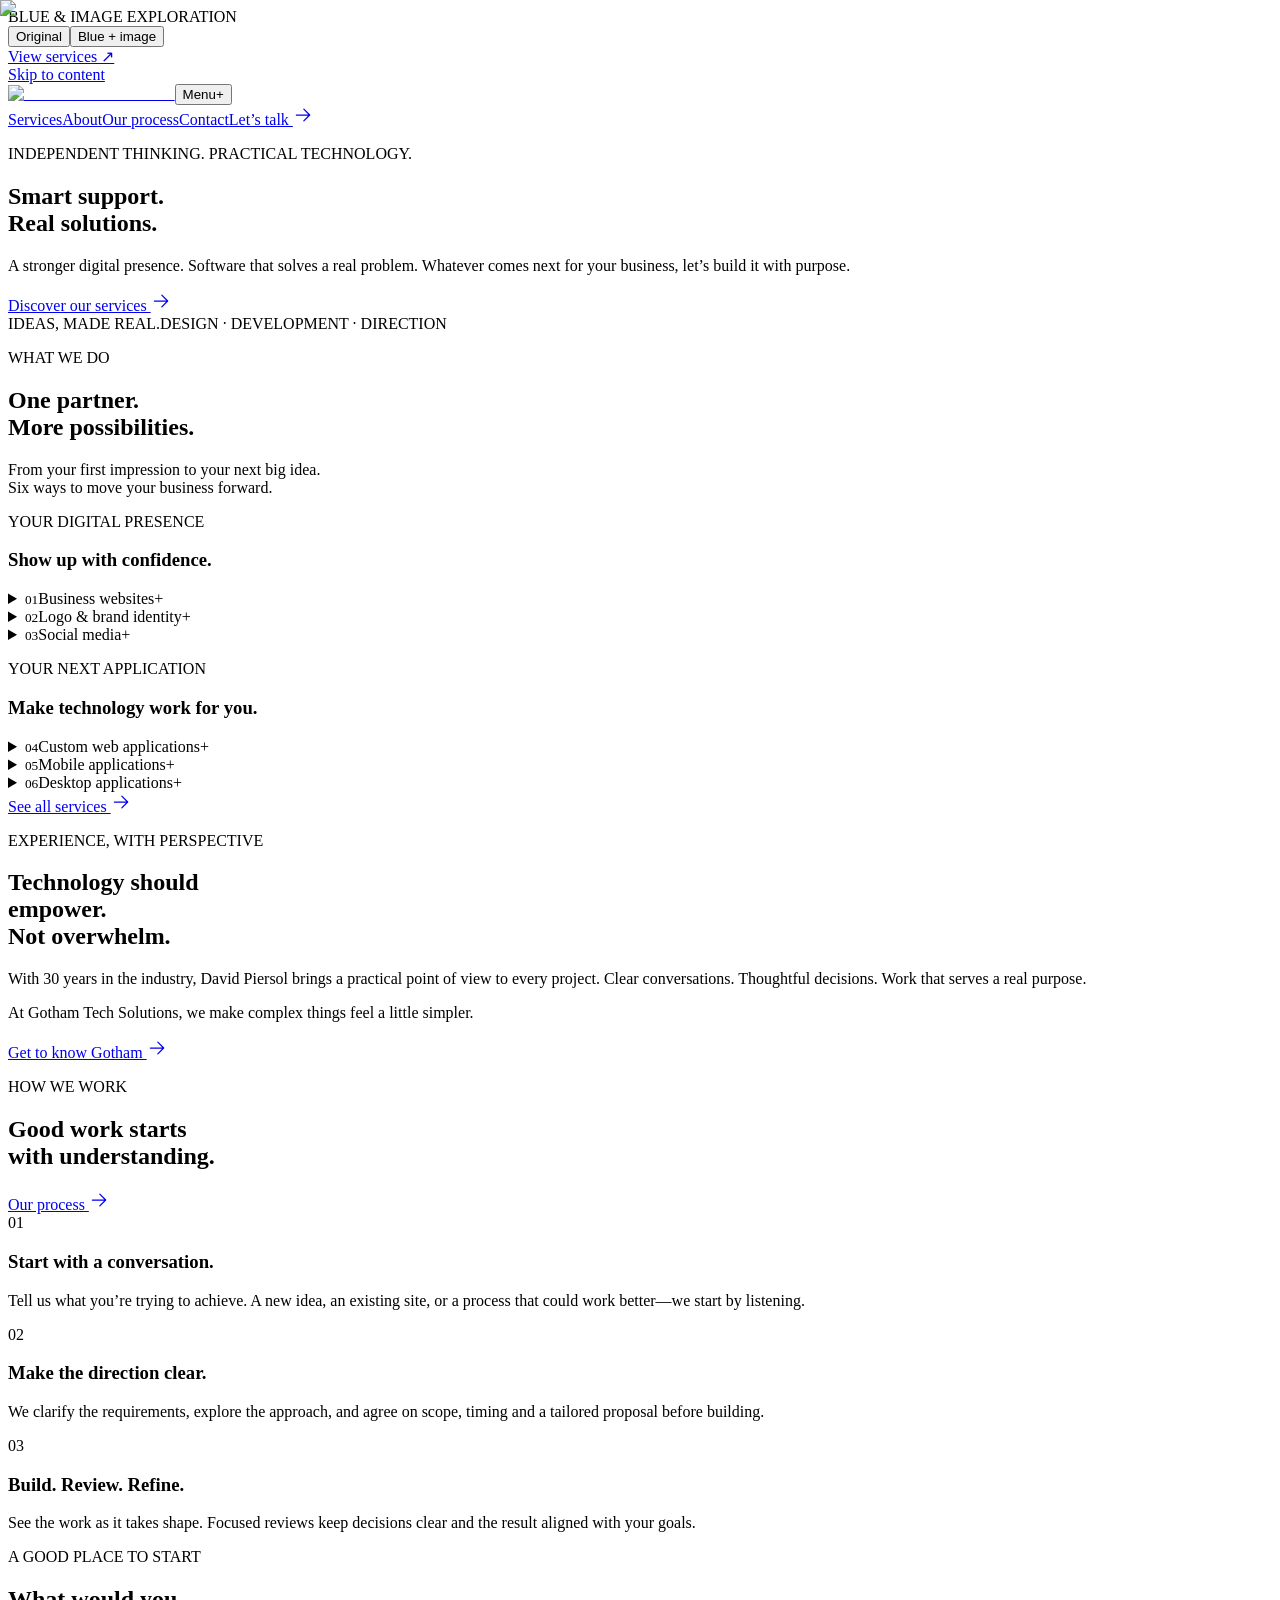
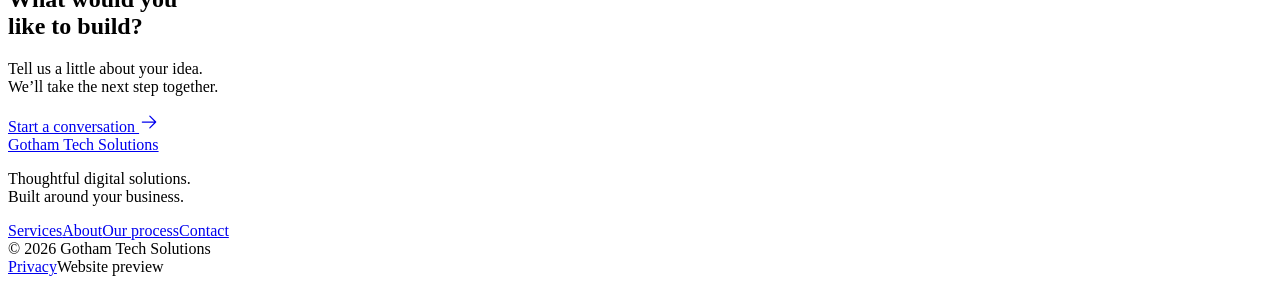
==== preview/index.html @ 1ee0e053 "feat: add brighter blue accents and Services hero image" ====
<!DOCTYPE html><html lang="en"><head><meta charSet="utf-8"/><meta name="viewport" content="width=device-width, initial-scale=1"/><title>Gotham Tech Solutions</title><meta name="description" content="Websites, brand identity, social media and custom web, mobile and desktop applications. Thoughtful digital solutions, built around your business."/><meta name="robots" content="noindex, nofollow"/><meta name="next-size-adjust" content=""/><link rel="stylesheet" href="/assets/original.css"><link rel="stylesheet" href="/assets/proposal.css" id="proposal-styles"><link rel="stylesheet" href="/assets/review.css?v=blue-image"><link rel="stylesheet" href="/assets/blue-image.css" id="blue-image-styles"><script src="/assets/preview.js" defer></script></head><body data-page="home" style="--background:#ededf0;--ink:#17191b;--accent:#155d87;--muted:#595d63"><aside class="review-bar" aria-label="Design comparison"><span>BLUE & IMAGE EXPLORATION</span><div><button type="button" data-mode="before" aria-pressed="false">Original</button><button type="button" data-mode="after" aria-pressed="true">Blue + image</button></div><a href="/services/">View services ↗</a></aside><div hidden=""></div><a class="skip-link" href="#main">Skip to content</a><header class="site-header"><div class="header-inner"><a class="brand" aria-label="Gotham Tech Solutions home" href="/"><img alt="Gotham Tech Solutions" width="500" height="500" decoding="async" style="color:transparent" src="/assets/gotham-logo.png"/></a><button class="menu-toggle" aria-expanded="false" aria-controls="primary-navigation">Menu<span aria-hidden="true">+</span></button><nav id="primary-navigation" aria-label="Main navigation" class="main-nav"><a href="/services/">Services</a><a href="https://thegotechs.com/about">About</a><a href="https://thegotechs.com/process">Our process</a><a href="https://thegotechs.com/contact">Contact</a><a class="button button-small" href="https://thegotechs.com/contact">Let’s talk <svg aria-hidden="true" width="20" height="20" viewBox="0 0 24 24" fill="none" class="arrow"><path d="M4 12h15M13 5l7 7-7 7" stroke="currentColor" stroke-width="1.5" stroke-linecap="round" stroke-linejoin="round"></path></svg></a></nav></div></header><main id="main" tabindex="-1"><section class="hero wrap"><p class="eyebrow">INDEPENDENT THINKING. PRACTICAL TECHNOLOGY.</p><div class="hero-heading"><h1>Smart support.<br/>Real solutions.</h1><div class="hero-copy"><p>A stronger digital presence. Software that solves a real problem. Whatever comes next for your business, let’s build it with purpose.</p><a class="text-link" href="/services/">Discover our services <svg aria-hidden="true" width="20" height="20" viewBox="0 0 24 24" fill="none" class="arrow"><path d="M4 12h15M13 5l7 7-7 7" stroke="currentColor" stroke-width="1.5" stroke-linecap="round" stroke-linejoin="round"></path></svg></a></div></div><div class="hero-image"><img alt="Abstract silver form from the original Gotham website" decoding="async" style="position:absolute;height:100%;width:100%;left:0;top:0;right:0;bottom:0;color:transparent" src="/assets/abstract-silver.png"/><div class="hero-caption"><span>IDEAS, MADE REAL.</span><span>DESIGN · DEVELOPMENT · DIRECTION</span></div></div></section><section class="services-section wrap" aria-labelledby="services-title"><div class="section-heading"><div><p class="eyebrow">WHAT WE DO</p><h2 id="services-title">One partner.<br/>More possibilities.</h2></div><p>From your first impression to your next big idea.<br class="desktop-break"/> Six ways to move your business forward.</p></div><div class="service-groups"><div><p class="group-label">YOUR DIGITAL PRESENCE</p><h3>Show up with confidence.</h3><div class="service-list"><details name="presence" class="service-disclosure"><summary><span><small>01</small>Business websites</span><span class="plus" aria-hidden="true">+</span></summary><div class="service-disclosure-body"><p>Thoughtful websites that explain what you do, work beautifully on any screen, and make the next step easy.</p><a class="text-link" href="https://thegotechs.com/contact?service=websites">Explore your project <svg aria-hidden="true" width="20" height="20" viewBox="0 0 24 24" fill="none" class="arrow"><path d="M4 12h15M13 5l7 7-7 7" stroke="currentColor" stroke-width="1.5" stroke-linecap="round" stroke-linejoin="round"></path></svg></a></div></details><details name="presence" class="service-disclosure"><summary><span><small>02</small>Logo &amp; brand identity</span><span class="plus" aria-hidden="true">+</span></summary><div class="service-disclosure-body"><p>From a focused logo to a complete brand board, build a visual identity that feels like your business and stays consistent.</p><a class="text-link" href="https://thegotechs.com/contact?service=branding">Explore your project <svg aria-hidden="true" width="20" height="20" viewBox="0 0 24 24" fill="none" class="arrow"><path d="M4 12h15M13 5l7 7-7 7" stroke="currentColor" stroke-width="1.5" stroke-linecap="round" stroke-linejoin="round"></path></svg></a></div></details><details name="presence" class="service-disclosure"><summary><span><small>03</small>Social media</span><span class="plus" aria-hidden="true">+</span></summary><div class="service-disclosure-body"><p>A coordinated social presence that supports your website, communicates your value, and gives your audience a reason to engage.</p><a class="text-link" href="https://thegotechs.com/contact?service=social">Explore your project <svg aria-hidden="true" width="20" height="20" viewBox="0 0 24 24" fill="none" class="arrow"><path d="M4 12h15M13 5l7 7-7 7" stroke="currentColor" stroke-width="1.5" stroke-linecap="round" stroke-linejoin="round"></path></svg></a></div></details></div></div><div><p class="group-label">YOUR NEXT APPLICATION</p><h3>Make technology work for you.</h3><div class="service-list"><details name="applications" class="service-disclosure"><summary><span><small>04</small>Custom web applications</span><span class="plus" aria-hidden="true">+</span></summary><div class="service-disclosure-body"><p>Booking tools, dashboards, business workflows or a more ambitious platform. Start with the problem, then shape the right application.</p><a class="text-link" href="https://thegotechs.com/contact?service=web-apps">Explore your project <svg aria-hidden="true" width="20" height="20" viewBox="0 0 24 24" fill="none" class="arrow"><path d="M4 12h15M13 5l7 7-7 7" stroke="currentColor" stroke-width="1.5" stroke-linecap="round" stroke-linejoin="round"></path></svg></a></div></details><details name="applications" class="service-disclosure"><summary><span><small>05</small>Mobile applications</span><span class="plus" aria-hidden="true">+</span></summary><div class="service-disclosure-body"><p>Mobile experiences for customers and teams, shaped around the people using them and the work they need to do.</p><a class="text-link" href="https://thegotechs.com/contact?service=mobile">Explore your project <svg aria-hidden="true" width="20" height="20" viewBox="0 0 24 24" fill="none" class="arrow"><path d="M4 12h15M13 5l7 7-7 7" stroke="currentColor" stroke-width="1.5" stroke-linecap="round" stroke-linejoin="round"></path></svg></a></div></details><details name="applications" class="service-disclosure"><summary><span><small>06</small>Desktop applications</span><span class="plus" aria-hidden="true">+</span></summary><div class="service-disclosure-body"><p>Purpose-built desktop software for internal operations, specialized tasks and workflows that need capabilities beyond a browser.</p><a class="text-link" href="https://thegotechs.com/contact?service=desktop">Explore your project <svg aria-hidden="true" width="20" height="20" viewBox="0 0 24 24" fill="none" class="arrow"><path d="M4 12h15M13 5l7 7-7 7" stroke="currentColor" stroke-width="1.5" stroke-linecap="round" stroke-linejoin="round"></path></svg></a></div></details></div></div></div><a class="text-link section-link" href="/services/">See all services <svg aria-hidden="true" width="20" height="20" viewBox="0 0 24 24" fill="none" class="arrow"><path d="M4 12h15M13 5l7 7-7 7" stroke="currentColor" stroke-width="1.5" stroke-linecap="round" stroke-linejoin="round"></path></svg></a></section><section class="vision-section"><div class="wrap vision-grid"><div class="vision-art"><img alt="Minimal silver device on a geometric platform" loading="lazy" decoding="async" style="position:absolute;height:100%;width:100%;left:0;top:0;right:0;bottom:0;color:transparent" src="/assets/abstract-device.png"/></div><div class="vision-copy"><p class="eyebrow">EXPERIENCE, WITH PERSPECTIVE</p><h2>Technology should<br/>empower.<br/><span>Not overwhelm.</span></h2><p>With 30 years in the industry, David Piersol brings a practical point of view to every project. Clear conversations. Thoughtful decisions. Work that serves a real purpose.</p><p>At Gotham Tech Solutions, we make complex things feel a little simpler.</p><a class="text-link" href="https://thegotechs.com/about">Get to know Gotham <svg aria-hidden="true" width="20" height="20" viewBox="0 0 24 24" fill="none" class="arrow"><path d="M4 12h15M13 5l7 7-7 7" stroke="currentColor" stroke-width="1.5" stroke-linecap="round" stroke-linejoin="round"></path></svg></a></div></div></section><section class="process-section wrap"><div class="section-heading"><div><p class="eyebrow">HOW WE WORK</p><h2>Good work starts<br/>with understanding.</h2></div><a class="text-link" href="https://thegotechs.com/process">Our process <svg aria-hidden="true" width="20" height="20" viewBox="0 0 24 24" fill="none" class="arrow"><path d="M4 12h15M13 5l7 7-7 7" stroke="currentColor" stroke-width="1.5" stroke-linecap="round" stroke-linejoin="round"></path></svg></a></div><div class="steps-strip"><article><span class="step-number">01</span><h3>Start with a conversation.</h3><p>Tell us what you’re trying to achieve. A new idea, an existing site, or a process that could work better—we start by listening.</p></article><article><span class="step-number">02</span><h3>Make the direction clear.</h3><p>We clarify the requirements, explore the approach, and agree on scope, timing and a tailored proposal before building.</p></article><article><span class="step-number">03</span><h3>Build. Review. Refine.</h3><p>See the work as it takes shape. Focused reviews keep decisions clear and the result aligned with your goals.</p></article></div></section><section class="contact-callout wrap"><p class="eyebrow">A GOOD PLACE TO START</p><div class="callout-row"><h2>What would you<br/>like to build?</h2><div><p>Tell us a little about your idea.<br/>We’ll take the next step together.</p><a class="button" href="https://thegotechs.com/contact">Start a conversation <svg aria-hidden="true" width="20" height="20" viewBox="0 0 24 24" fill="none" class="arrow"><path d="M4 12h15M13 5l7 7-7 7" stroke="currentColor" stroke-width="1.5" stroke-linecap="round" stroke-linejoin="round"></path></svg></a></div></div></section></main><footer class="site-footer"><div class="footer-top"><div><a class="footer-brand" href="/">Gotham Tech Solutions</a><p>Thoughtful digital solutions.<br/>Built around your business.</p></div><nav aria-label="Footer navigation"><a href="/services/">Services</a><a href="https://thegotechs.com/about">About</a><a href="https://thegotechs.com/process">Our process</a><a href="https://thegotechs.com/contact">Contact</a></nav></div><div class="footer-bottom"><span>© 2026 Gotham Tech Solutions</span><div><a href="https://thegotechs.com/privacy">Privacy</a><span class="preview-label">Website preview</span></div></div></footer></body></html>
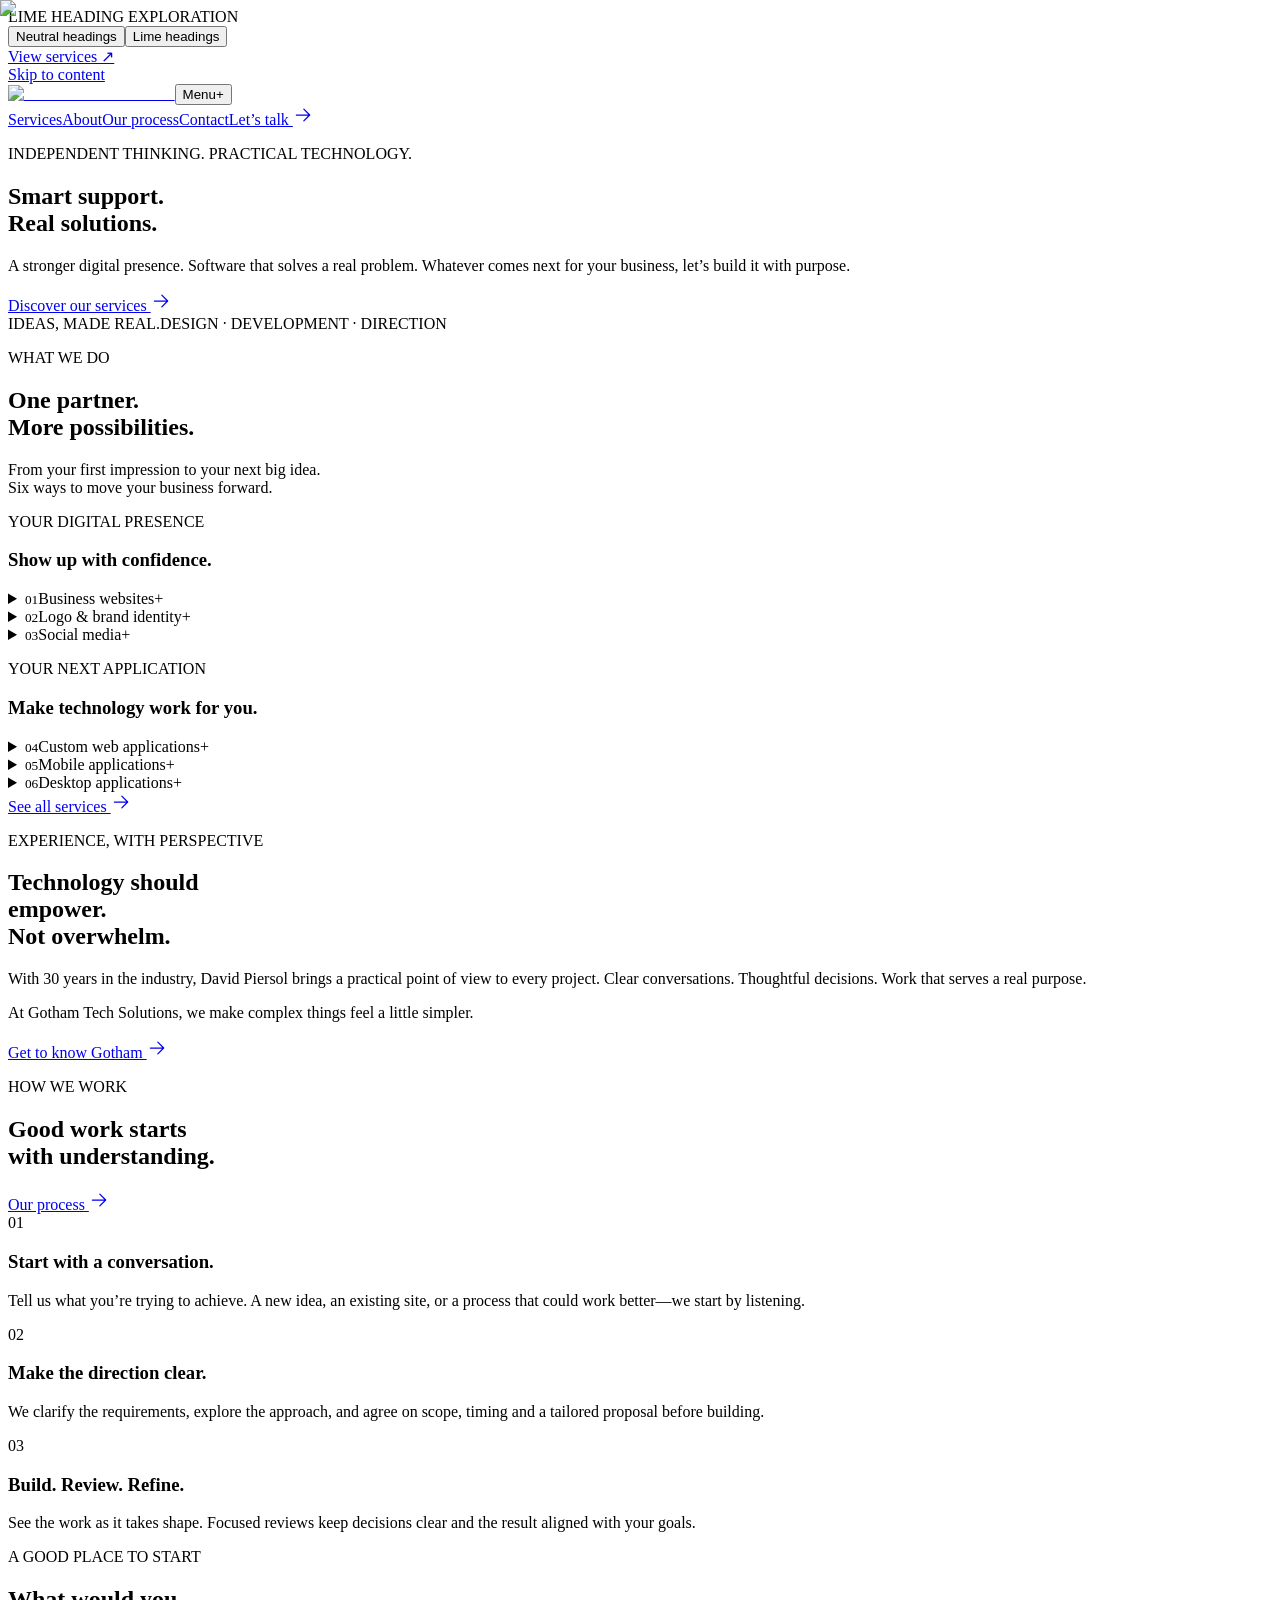
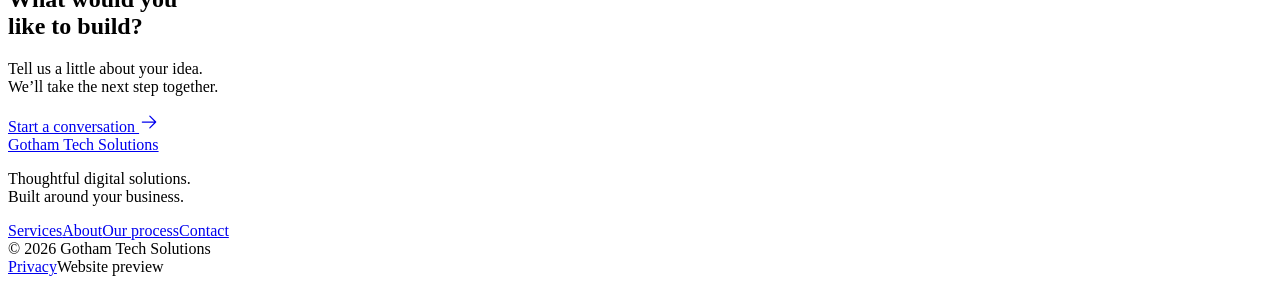
==== commit ea8fa950: "feat: explore lime headings while preserving hero image" ====
--- a/preview/index.html
+++ b/preview/index.html
@@ -1 +1 @@
-<!DOCTYPE html><html lang="en"><head><meta charSet="utf-8"/><meta name="viewport" content="width=device-width, initial-scale=1"/><title>Gotham Tech Solutions</title><meta name="description" content="Websites, brand identity, social media and custom web, mobile and desktop applications. Thoughtful digital solutions, built around your business."/><meta name="robots" content="noindex, nofollow"/><meta name="next-size-adjust" content=""/><link rel="stylesheet" href="/assets/original.css"><link rel="stylesheet" href="/assets/proposal.css" id="proposal-styles"><link rel="stylesheet" href="/assets/review.css?v=blue-image"><link rel="stylesheet" href="/assets/blue-image.css" id="blue-image-styles"><script src="/assets/preview.js" defer></script></head><body data-page="home" style="--background:#ededf0;--ink:#17191b;--accent:#155d87;--muted:#595d63"><aside class="review-bar" aria-label="Design comparison"><span>BLUE & IMAGE EXPLORATION</span><div><button type="button" data-mode="before" aria-pressed="false">Original</button><button type="button" data-mode="after" aria-pressed="true">Blue + image</button></div><a href="/services/">View services ↗</a></aside><div hidden=""></div><a class="skip-link" href="#main">Skip to content</a><header class="site-header"><div class="header-inner"><a class="brand" aria-label="Gotham Tech Solutions home" href="/"><img alt="Gotham Tech Solutions" width="500" height="500" decoding="async" style="color:transparent" src="/assets/gotham-logo.png"/></a><button class="menu-toggle" aria-expanded="false" aria-controls="primary-navigation">Menu<span aria-hidden="true">+</span></button><nav id="primary-navigation" aria-label="Main navigation" class="main-nav"><a href="/services/">Services</a><a href="https://thegotechs.com/about">About</a><a href="https://thegotechs.com/process">Our process</a><a href="https://thegotechs.com/contact">Contact</a><a class="button button-small" href="https://thegotechs.com/contact">Let’s talk <svg aria-hidden="true" width="20" height="20" viewBox="0 0 24 24" fill="none" class="arrow"><path d="M4 12h15M13 5l7 7-7 7" stroke="currentColor" stroke-width="1.5" stroke-linecap="round" stroke-linejoin="round"></path></svg></a></nav></div></header><main id="main" tabindex="-1"><section class="hero wrap"><p class="eyebrow">INDEPENDENT THINKING. PRACTICAL TECHNOLOGY.</p><div class="hero-heading"><h1>Smart support.<br/>Real solutions.</h1><div class="hero-copy"><p>A stronger digital presence. Software that solves a real problem. Whatever comes next for your business, let’s build it with purpose.</p><a class="text-link" href="/services/">Discover our services <svg aria-hidden="true" width="20" height="20" viewBox="0 0 24 24" fill="none" class="arrow"><path d="M4 12h15M13 5l7 7-7 7" stroke="currentColor" stroke-width="1.5" stroke-linecap="round" stroke-linejoin="round"></path></svg></a></div></div><div class="hero-image"><img alt="Abstract silver form from the original Gotham website" decoding="async" style="position:absolute;height:100%;width:100%;left:0;top:0;right:0;bottom:0;color:transparent" src="/assets/abstract-silver.png"/><div class="hero-caption"><span>IDEAS, MADE REAL.</span><span>DESIGN · DEVELOPMENT · DIRECTION</span></div></div></section><section class="services-section wrap" aria-labelledby="services-title"><div class="section-heading"><div><p class="eyebrow">WHAT WE DO</p><h2 id="services-title">One partner.<br/>More possibilities.</h2></div><p>From your first impression to your next big idea.<br class="desktop-break"/> Six ways to move your business forward.</p></div><div class="service-groups"><div><p class="group-label">YOUR DIGITAL PRESENCE</p><h3>Show up with confidence.</h3><div class="service-list"><details name="presence" class="service-disclosure"><summary><span><small>01</small>Business websites</span><span class="plus" aria-hidden="true">+</span></summary><div class="service-disclosure-body"><p>Thoughtful websites that explain what you do, work beautifully on any screen, and make the next step easy.</p><a class="text-link" href="https://thegotechs.com/contact?service=websites">Explore your project <svg aria-hidden="true" width="20" height="20" viewBox="0 0 24 24" fill="none" class="arrow"><path d="M4 12h15M13 5l7 7-7 7" stroke="currentColor" stroke-width="1.5" stroke-linecap="round" stroke-linejoin="round"></path></svg></a></div></details><details name="presence" class="service-disclosure"><summary><span><small>02</small>Logo &amp; brand identity</span><span class="plus" aria-hidden="true">+</span></summary><div class="service-disclosure-body"><p>From a focused logo to a complete brand board, build a visual identity that feels like your business and stays consistent.</p><a class="text-link" href="https://thegotechs.com/contact?service=branding">Explore your project <svg aria-hidden="true" width="20" height="20" viewBox="0 0 24 24" fill="none" class="arrow"><path d="M4 12h15M13 5l7 7-7 7" stroke="currentColor" stroke-width="1.5" stroke-linecap="round" stroke-linejoin="round"></path></svg></a></div></details><details name="presence" class="service-disclosure"><summary><span><small>03</small>Social media</span><span class="plus" aria-hidden="true">+</span></summary><div class="service-disclosure-body"><p>A coordinated social presence that supports your website, communicates your value, and gives your audience a reason to engage.</p><a class="text-link" href="https://thegotechs.com/contact?service=social">Explore your project <svg aria-hidden="true" width="20" height="20" viewBox="0 0 24 24" fill="none" class="arrow"><path d="M4 12h15M13 5l7 7-7 7" stroke="currentColor" stroke-width="1.5" stroke-linecap="round" stroke-linejoin="round"></path></svg></a></div></details></div></div><div><p class="group-label">YOUR NEXT APPLICATION</p><h3>Make technology work for you.</h3><div class="service-list"><details name="applications" class="service-disclosure"><summary><span><small>04</small>Custom web applications</span><span class="plus" aria-hidden="true">+</span></summary><div class="service-disclosure-body"><p>Booking tools, dashboards, business workflows or a more ambitious platform. Start with the problem, then shape the right application.</p><a class="text-link" href="https://thegotechs.com/contact?service=web-apps">Explore your project <svg aria-hidden="true" width="20" height="20" viewBox="0 0 24 24" fill="none" class="arrow"><path d="M4 12h15M13 5l7 7-7 7" stroke="currentColor" stroke-width="1.5" stroke-linecap="round" stroke-linejoin="round"></path></svg></a></div></details><details name="applications" class="service-disclosure"><summary><span><small>05</small>Mobile applications</span><span class="plus" aria-hidden="true">+</span></summary><div class="service-disclosure-body"><p>Mobile experiences for customers and teams, shaped around the people using them and the work they need to do.</p><a class="text-link" href="https://thegotechs.com/contact?service=mobile">Explore your project <svg aria-hidden="true" width="20" height="20" viewBox="0 0 24 24" fill="none" class="arrow"><path d="M4 12h15M13 5l7 7-7 7" stroke="currentColor" stroke-width="1.5" stroke-linecap="round" stroke-linejoin="round"></path></svg></a></div></details><details name="applications" class="service-disclosure"><summary><span><small>06</small>Desktop applications</span><span class="plus" aria-hidden="true">+</span></summary><div class="service-disclosure-body"><p>Purpose-built desktop software for internal operations, specialized tasks and workflows that need capabilities beyond a browser.</p><a class="text-link" href="https://thegotechs.com/contact?service=desktop">Explore your project <svg aria-hidden="true" width="20" height="20" viewBox="0 0 24 24" fill="none" class="arrow"><path d="M4 12h15M13 5l7 7-7 7" stroke="currentColor" stroke-width="1.5" stroke-linecap="round" stroke-linejoin="round"></path></svg></a></div></details></div></div></div><a class="text-link section-link" href="/services/">See all services <svg aria-hidden="true" width="20" height="20" viewBox="0 0 24 24" fill="none" class="arrow"><path d="M4 12h15M13 5l7 7-7 7" stroke="currentColor" stroke-width="1.5" stroke-linecap="round" stroke-linejoin="round"></path></svg></a></section><section class="vision-section"><div class="wrap vision-grid"><div class="vision-art"><img alt="Minimal silver device on a geometric platform" loading="lazy" decoding="async" style="position:absolute;height:100%;width:100%;left:0;top:0;right:0;bottom:0;color:transparent" src="/assets/abstract-device.png"/></div><div class="vision-copy"><p class="eyebrow">EXPERIENCE, WITH PERSPECTIVE</p><h2>Technology should<br/>empower.<br/><span>Not overwhelm.</span></h2><p>With 30 years in the industry, David Piersol brings a practical point of view to every project. Clear conversations. Thoughtful decisions. Work that serves a real purpose.</p><p>At Gotham Tech Solutions, we make complex things feel a little simpler.</p><a class="text-link" href="https://thegotechs.com/about">Get to know Gotham <svg aria-hidden="true" width="20" height="20" viewBox="0 0 24 24" fill="none" class="arrow"><path d="M4 12h15M13 5l7 7-7 7" stroke="currentColor" stroke-width="1.5" stroke-linecap="round" stroke-linejoin="round"></path></svg></a></div></div></section><section class="process-section wrap"><div class="section-heading"><div><p class="eyebrow">HOW WE WORK</p><h2>Good work starts<br/>with understanding.</h2></div><a class="text-link" href="https://thegotechs.com/process">Our process <svg aria-hidden="true" width="20" height="20" viewBox="0 0 24 24" fill="none" class="arrow"><path d="M4 12h15M13 5l7 7-7 7" stroke="currentColor" stroke-width="1.5" stroke-linecap="round" stroke-linejoin="round"></path></svg></a></div><div class="steps-strip"><article><span class="step-number">01</span><h3>Start with a conversation.</h3><p>Tell us what you’re trying to achieve. A new idea, an existing site, or a process that could work better—we start by listening.</p></article><article><span class="step-number">02</span><h3>Make the direction clear.</h3><p>We clarify the requirements, explore the approach, and agree on scope, timing and a tailored proposal before building.</p></article><article><span class="step-number">03</span><h3>Build. Review. Refine.</h3><p>See the work as it takes shape. Focused reviews keep decisions clear and the result aligned with your goals.</p></article></div></section><section class="contact-callout wrap"><p class="eyebrow">A GOOD PLACE TO START</p><div class="callout-row"><h2>What would you<br/>like to build?</h2><div><p>Tell us a little about your idea.<br/>We’ll take the next step together.</p><a class="button" href="https://thegotechs.com/contact">Start a conversation <svg aria-hidden="true" width="20" height="20" viewBox="0 0 24 24" fill="none" class="arrow"><path d="M4 12h15M13 5l7 7-7 7" stroke="currentColor" stroke-width="1.5" stroke-linecap="round" stroke-linejoin="round"></path></svg></a></div></div></section></main><footer class="site-footer"><div class="footer-top"><div><a class="footer-brand" href="/">Gotham Tech Solutions</a><p>Thoughtful digital solutions.<br/>Built around your business.</p></div><nav aria-label="Footer navigation"><a href="/services/">Services</a><a href="https://thegotechs.com/about">About</a><a href="https://thegotechs.com/process">Our process</a><a href="https://thegotechs.com/contact">Contact</a></nav></div><div class="footer-bottom"><span>© 2026 Gotham Tech Solutions</span><div><a href="https://thegotechs.com/privacy">Privacy</a><span class="preview-label">Website preview</span></div></div></footer></body></html>
+<!DOCTYPE html><html lang="en"><head><meta charSet="utf-8"/><meta name="viewport" content="width=device-width, initial-scale=1"/><title>Gotham Tech Solutions</title><meta name="description" content="Websites, brand identity, social media and custom web, mobile and desktop applications. Thoughtful digital solutions, built around your business."/><meta name="robots" content="noindex, nofollow"/><meta name="next-size-adjust" content=""/><link rel="stylesheet" href="/assets/original.css"><link rel="stylesheet" href="/assets/proposal.css" id="proposal-styles"><link rel="stylesheet" href="/assets/review.css?v=blue-image"><link rel="stylesheet" href="/assets/blue-image.css" id="blue-image-styles"><link rel="stylesheet" href="/assets/lime-headings.css" id="lime-heading-styles"><script src="/assets/preview.js?v=lime-headings" defer></script></head><body data-page="home" style="--background:#ededf0;--ink:#17191b;--accent:#155d87;--muted:#595d63"><aside class="review-bar" aria-label="Design comparison"><span>LIME HEADING EXPLORATION</span><div><button type="button" data-mode="before" aria-pressed="false">Neutral headings</button><button type="button" data-mode="after" aria-pressed="true">Lime headings</button></div><a href="/services/">View services ↗</a></aside><div hidden=""></div><a class="skip-link" href="#main">Skip to content</a><header class="site-header"><div class="header-inner"><a class="brand" aria-label="Gotham Tech Solutions home" href="/"><img alt="Gotham Tech Solutions" width="500" height="500" decoding="async" style="color:transparent" src="/assets/gotham-logo.png"/></a><button class="menu-toggle" aria-expanded="false" aria-controls="primary-navigation">Menu<span aria-hidden="true">+</span></button><nav id="primary-navigation" aria-label="Main navigation" class="main-nav"><a href="/services/">Services</a><a href="https://thegotechs.com/about">About</a><a href="https://thegotechs.com/process">Our process</a><a href="https://thegotechs.com/contact">Contact</a><a class="button button-small" href="https://thegotechs.com/contact">Let’s talk <svg aria-hidden="true" width="20" height="20" viewBox="0 0 24 24" fill="none" class="arrow"><path d="M4 12h15M13 5l7 7-7 7" stroke="currentColor" stroke-width="1.5" stroke-linecap="round" stroke-linejoin="round"></path></svg></a></nav></div></header><main id="main" tabindex="-1"><section class="hero wrap"><p class="eyebrow">INDEPENDENT THINKING. PRACTICAL TECHNOLOGY.</p><div class="hero-heading"><h1>Smart support.<br/>Real solutions.</h1><div class="hero-copy"><p>A stronger digital presence. Software that solves a real problem. Whatever comes next for your business, let’s build it with purpose.</p><a class="text-link" href="/services/">Discover our services <svg aria-hidden="true" width="20" height="20" viewBox="0 0 24 24" fill="none" class="arrow"><path d="M4 12h15M13 5l7 7-7 7" stroke="currentColor" stroke-width="1.5" stroke-linecap="round" stroke-linejoin="round"></path></svg></a></div></div><div class="hero-image"><img alt="Abstract silver form from the original Gotham website" decoding="async" style="position:absolute;height:100%;width:100%;left:0;top:0;right:0;bottom:0;color:transparent" src="/assets/abstract-silver.png"/><div class="hero-caption"><span>IDEAS, MADE REAL.</span><span>DESIGN · DEVELOPMENT · DIRECTION</span></div></div></section><section class="services-section wrap" aria-labelledby="services-title"><div class="section-heading"><div><p class="eyebrow">WHAT WE DO</p><h2 id="services-title">One partner.<br/>More possibilities.</h2></div><p>From your first impression to your next big idea.<br class="desktop-break"/> Six ways to move your business forward.</p></div><div class="service-groups"><div><p class="group-label">YOUR DIGITAL PRESENCE</p><h3>Show up with confidence.</h3><div class="service-list"><details name="presence" class="service-disclosure"><summary><span><small>01</small>Business websites</span><span class="plus" aria-hidden="true">+</span></summary><div class="service-disclosure-body"><p>Thoughtful websites that explain what you do, work beautifully on any screen, and make the next step easy.</p><a class="text-link" href="https://thegotechs.com/contact?service=websites">Explore your project <svg aria-hidden="true" width="20" height="20" viewBox="0 0 24 24" fill="none" class="arrow"><path d="M4 12h15M13 5l7 7-7 7" stroke="currentColor" stroke-width="1.5" stroke-linecap="round" stroke-linejoin="round"></path></svg></a></div></details><details name="presence" class="service-disclosure"><summary><span><small>02</small>Logo &amp; brand identity</span><span class="plus" aria-hidden="true">+</span></summary><div class="service-disclosure-body"><p>From a focused logo to a complete brand board, build a visual identity that feels like your business and stays consistent.</p><a class="text-link" href="https://thegotechs.com/contact?service=branding">Explore your project <svg aria-hidden="true" width="20" height="20" viewBox="0 0 24 24" fill="none" class="arrow"><path d="M4 12h15M13 5l7 7-7 7" stroke="currentColor" stroke-width="1.5" stroke-linecap="round" stroke-linejoin="round"></path></svg></a></div></details><details name="presence" class="service-disclosure"><summary><span><small>03</small>Social media</span><span class="plus" aria-hidden="true">+</span></summary><div class="service-disclosure-body"><p>A coordinated social presence that supports your website, communicates your value, and gives your audience a reason to engage.</p><a class="text-link" href="https://thegotechs.com/contact?service=social">Explore your project <svg aria-hidden="true" width="20" height="20" viewBox="0 0 24 24" fill="none" class="arrow"><path d="M4 12h15M13 5l7 7-7 7" stroke="currentColor" stroke-width="1.5" stroke-linecap="round" stroke-linejoin="round"></path></svg></a></div></details></div></div><div><p class="group-label">YOUR NEXT APPLICATION</p><h3>Make technology work for you.</h3><div class="service-list"><details name="applications" class="service-disclosure"><summary><span><small>04</small>Custom web applications</span><span class="plus" aria-hidden="true">+</span></summary><div class="service-disclosure-body"><p>Booking tools, dashboards, business workflows or a more ambitious platform. Start with the problem, then shape the right application.</p><a class="text-link" href="https://thegotechs.com/contact?service=web-apps">Explore your project <svg aria-hidden="true" width="20" height="20" viewBox="0 0 24 24" fill="none" class="arrow"><path d="M4 12h15M13 5l7 7-7 7" stroke="currentColor" stroke-width="1.5" stroke-linecap="round" stroke-linejoin="round"></path></svg></a></div></details><details name="applications" class="service-disclosure"><summary><span><small>05</small>Mobile applications</span><span class="plus" aria-hidden="true">+</span></summary><div class="service-disclosure-body"><p>Mobile experiences for customers and teams, shaped around the people using them and the work they need to do.</p><a class="text-link" href="https://thegotechs.com/contact?service=mobile">Explore your project <svg aria-hidden="true" width="20" height="20" viewBox="0 0 24 24" fill="none" class="arrow"><path d="M4 12h15M13 5l7 7-7 7" stroke="currentColor" stroke-width="1.5" stroke-linecap="round" stroke-linejoin="round"></path></svg></a></div></details><details name="applications" class="service-disclosure"><summary><span><small>06</small>Desktop applications</span><span class="plus" aria-hidden="true">+</span></summary><div class="service-disclosure-body"><p>Purpose-built desktop software for internal operations, specialized tasks and workflows that need capabilities beyond a browser.</p><a class="text-link" href="https://thegotechs.com/contact?service=desktop">Explore your project <svg aria-hidden="true" width="20" height="20" viewBox="0 0 24 24" fill="none" class="arrow"><path d="M4 12h15M13 5l7 7-7 7" stroke="currentColor" stroke-width="1.5" stroke-linecap="round" stroke-linejoin="round"></path></svg></a></div></details></div></div></div><a class="text-link section-link" href="/services/">See all services <svg aria-hidden="true" width="20" height="20" viewBox="0 0 24 24" fill="none" class="arrow"><path d="M4 12h15M13 5l7 7-7 7" stroke="currentColor" stroke-width="1.5" stroke-linecap="round" stroke-linejoin="round"></path></svg></a></section><section class="vision-section"><div class="wrap vision-grid"><div class="vision-art"><img alt="Minimal silver device on a geometric platform" loading="lazy" decoding="async" style="position:absolute;height:100%;width:100%;left:0;top:0;right:0;bottom:0;color:transparent" src="/assets/abstract-device.png"/></div><div class="vision-copy"><p class="eyebrow">EXPERIENCE, WITH PERSPECTIVE</p><h2>Technology should<br/>empower.<br/><span>Not overwhelm.</span></h2><p>With 30 years in the industry, David Piersol brings a practical point of view to every project. Clear conversations. Thoughtful decisions. Work that serves a real purpose.</p><p>At Gotham Tech Solutions, we make complex things feel a little simpler.</p><a class="text-link" href="https://thegotechs.com/about">Get to know Gotham <svg aria-hidden="true" width="20" height="20" viewBox="0 0 24 24" fill="none" class="arrow"><path d="M4 12h15M13 5l7 7-7 7" stroke="currentColor" stroke-width="1.5" stroke-linecap="round" stroke-linejoin="round"></path></svg></a></div></div></section><section class="process-section wrap"><div class="section-heading"><div><p class="eyebrow">HOW WE WORK</p><h2>Good work starts<br/>with understanding.</h2></div><a class="text-link" href="https://thegotechs.com/process">Our process <svg aria-hidden="true" width="20" height="20" viewBox="0 0 24 24" fill="none" class="arrow"><path d="M4 12h15M13 5l7 7-7 7" stroke="currentColor" stroke-width="1.5" stroke-linecap="round" stroke-linejoin="round"></path></svg></a></div><div class="steps-strip"><article><span class="step-number">01</span><h3>Start with a conversation.</h3><p>Tell us what you’re trying to achieve. A new idea, an existing site, or a process that could work better—we start by listening.</p></article><article><span class="step-number">02</span><h3>Make the direction clear.</h3><p>We clarify the requirements, explore the approach, and agree on scope, timing and a tailored proposal before building.</p></article><article><span class="step-number">03</span><h3>Build. Review. Refine.</h3><p>See the work as it takes shape. Focused reviews keep decisions clear and the result aligned with your goals.</p></article></div></section><section class="contact-callout wrap"><p class="eyebrow">A GOOD PLACE TO START</p><div class="callout-row"><h2>What would you<br/>like to build?</h2><div><p>Tell us a little about your idea.<br/>We’ll take the next step together.</p><a class="button" href="https://thegotechs.com/contact">Start a conversation <svg aria-hidden="true" width="20" height="20" viewBox="0 0 24 24" fill="none" class="arrow"><path d="M4 12h15M13 5l7 7-7 7" stroke="currentColor" stroke-width="1.5" stroke-linecap="round" stroke-linejoin="round"></path></svg></a></div></div></section></main><footer class="site-footer"><div class="footer-top"><div><a class="footer-brand" href="/">Gotham Tech Solutions</a><p>Thoughtful digital solutions.<br/>Built around your business.</p></div><nav aria-label="Footer navigation"><a href="/services/">Services</a><a href="https://thegotechs.com/about">About</a><a href="https://thegotechs.com/process">Our process</a><a href="https://thegotechs.com/contact">Contact</a></nav></div><div class="footer-bottom"><span>© 2026 Gotham Tech Solutions</span><div><a href="https://thegotechs.com/privacy">Privacy</a><span class="preview-label">Website preview</span></div></div></footer></body></html>
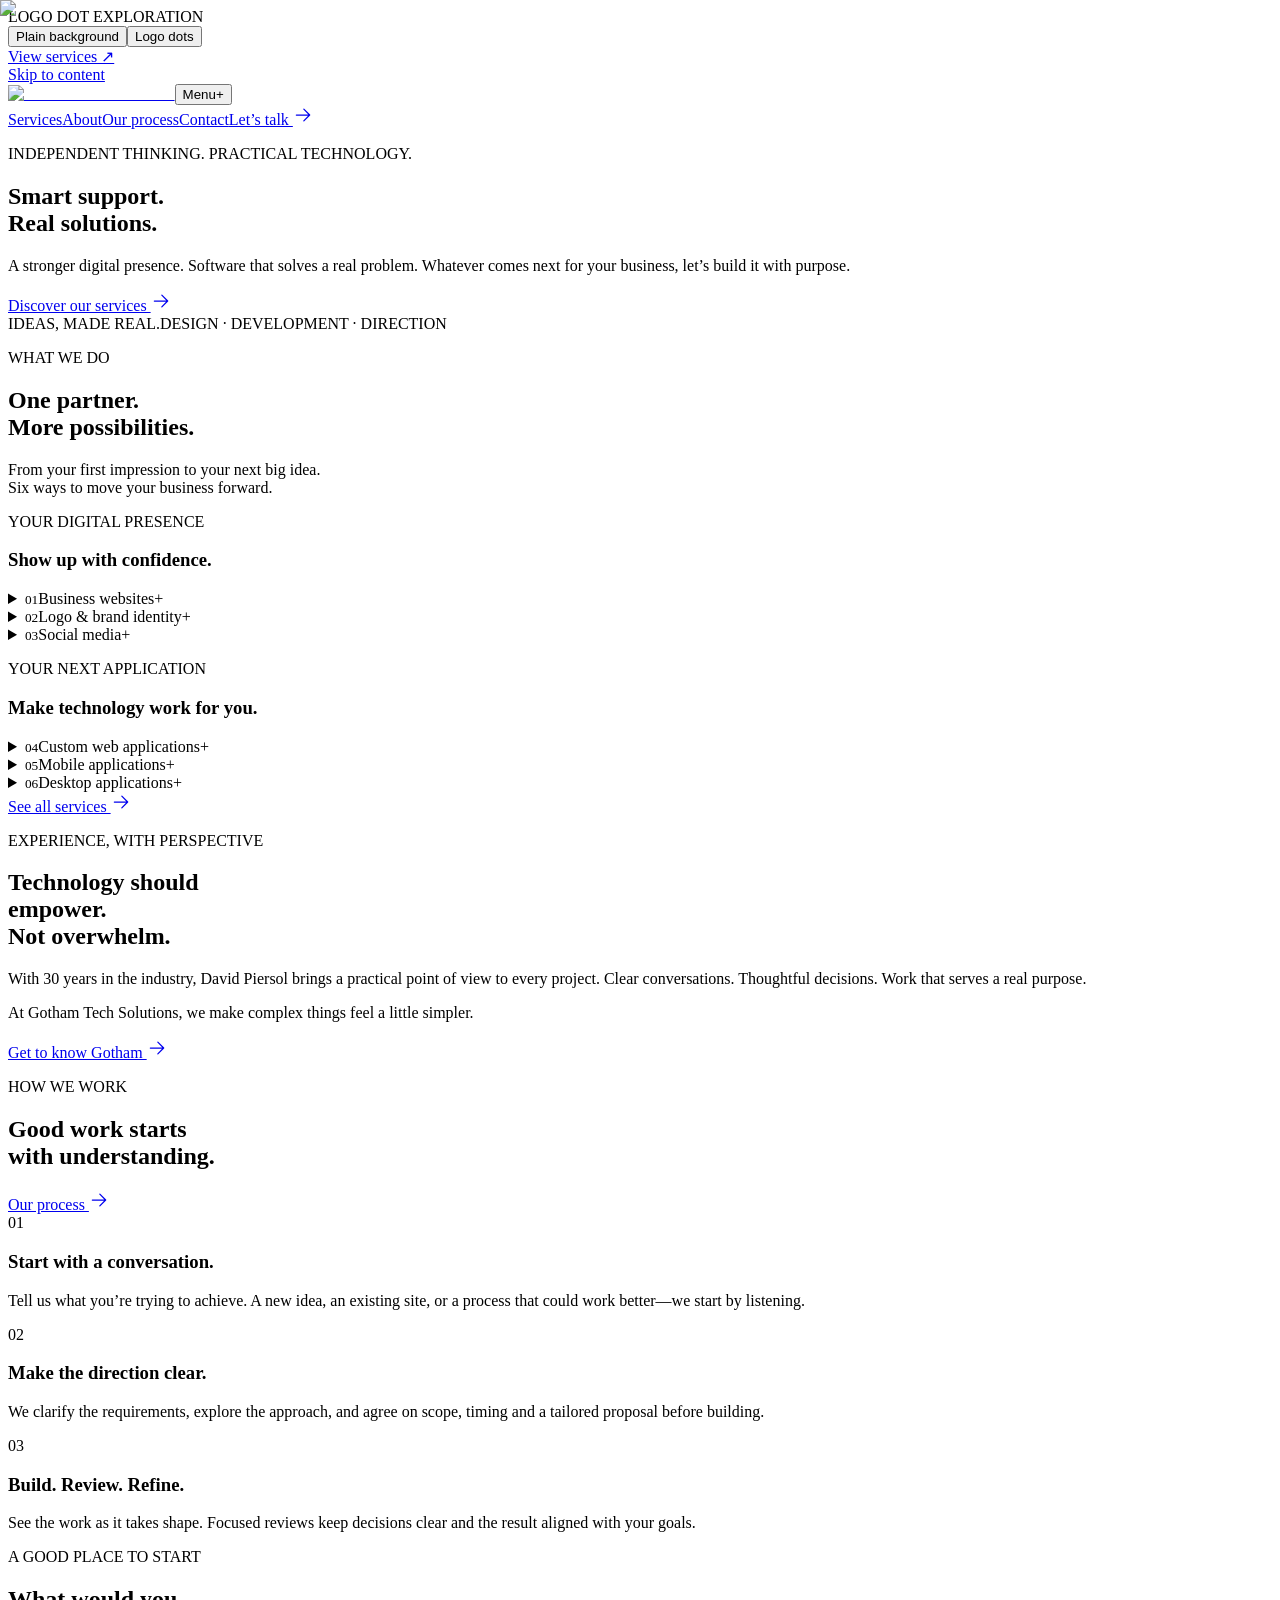
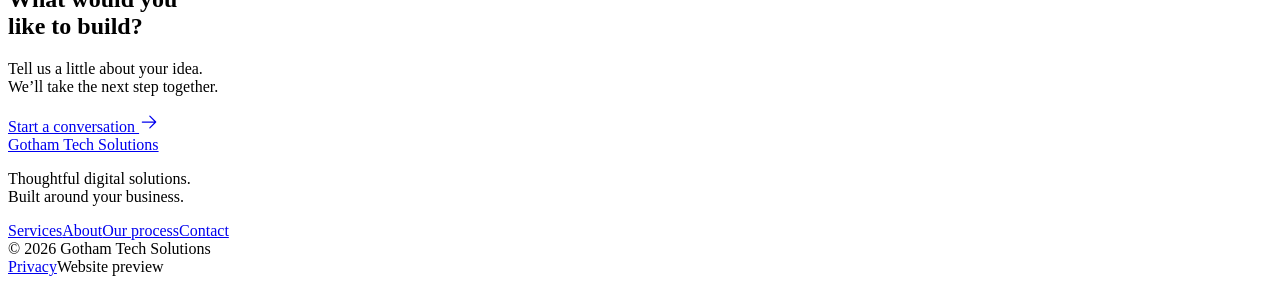
==== commit 4cd24127: "feat: add sparse subtle logo dot background accents" ====
--- a/preview/index.html
+++ b/preview/index.html
@@ -1 +1 @@
-<!DOCTYPE html><html lang="en"><head><meta charSet="utf-8"/><meta name="viewport" content="width=device-width, initial-scale=1"/><title>Gotham Tech Solutions</title><meta name="description" content="Websites, brand identity, social media and custom web, mobile and desktop applications. Thoughtful digital solutions, built around your business."/><meta name="robots" content="noindex, nofollow"/><meta name="next-size-adjust" content=""/><link rel="stylesheet" href="/assets/original.css"><link rel="stylesheet" href="/assets/proposal.css" id="proposal-styles"><link rel="stylesheet" href="/assets/review.css?v=blue-image"><link rel="stylesheet" href="/assets/blue-image.css" id="blue-image-styles"><link rel="stylesheet" href="/assets/lime-headings.css" id="lime-heading-styles"><script src="/assets/preview.js?v=lime-headings" defer></script></head><body data-page="home" style="--background:#ededf0;--ink:#17191b;--accent:#155d87;--muted:#595d63"><aside class="review-bar" aria-label="Design comparison"><span>LIME HEADING EXPLORATION</span><div><button type="button" data-mode="before" aria-pressed="false">Neutral headings</button><button type="button" data-mode="after" aria-pressed="true">Lime headings</button></div><a href="/services/">View services ↗</a></aside><div hidden=""></div><a class="skip-link" href="#main">Skip to content</a><header class="site-header"><div class="header-inner"><a class="brand" aria-label="Gotham Tech Solutions home" href="/"><img alt="Gotham Tech Solutions" width="500" height="500" decoding="async" style="color:transparent" src="/assets/gotham-logo.png"/></a><button class="menu-toggle" aria-expanded="false" aria-controls="primary-navigation">Menu<span aria-hidden="true">+</span></button><nav id="primary-navigation" aria-label="Main navigation" class="main-nav"><a href="/services/">Services</a><a href="https://thegotechs.com/about">About</a><a href="https://thegotechs.com/process">Our process</a><a href="https://thegotechs.com/contact">Contact</a><a class="button button-small" href="https://thegotechs.com/contact">Let’s talk <svg aria-hidden="true" width="20" height="20" viewBox="0 0 24 24" fill="none" class="arrow"><path d="M4 12h15M13 5l7 7-7 7" stroke="currentColor" stroke-width="1.5" stroke-linecap="round" stroke-linejoin="round"></path></svg></a></nav></div></header><main id="main" tabindex="-1"><section class="hero wrap"><p class="eyebrow">INDEPENDENT THINKING. PRACTICAL TECHNOLOGY.</p><div class="hero-heading"><h1>Smart support.<br/>Real solutions.</h1><div class="hero-copy"><p>A stronger digital presence. Software that solves a real problem. Whatever comes next for your business, let’s build it with purpose.</p><a class="text-link" href="/services/">Discover our services <svg aria-hidden="true" width="20" height="20" viewBox="0 0 24 24" fill="none" class="arrow"><path d="M4 12h15M13 5l7 7-7 7" stroke="currentColor" stroke-width="1.5" stroke-linecap="round" stroke-linejoin="round"></path></svg></a></div></div><div class="hero-image"><img alt="Abstract silver form from the original Gotham website" decoding="async" style="position:absolute;height:100%;width:100%;left:0;top:0;right:0;bottom:0;color:transparent" src="/assets/abstract-silver.png"/><div class="hero-caption"><span>IDEAS, MADE REAL.</span><span>DESIGN · DEVELOPMENT · DIRECTION</span></div></div></section><section class="services-section wrap" aria-labelledby="services-title"><div class="section-heading"><div><p class="eyebrow">WHAT WE DO</p><h2 id="services-title">One partner.<br/>More possibilities.</h2></div><p>From your first impression to your next big idea.<br class="desktop-break"/> Six ways to move your business forward.</p></div><div class="service-groups"><div><p class="group-label">YOUR DIGITAL PRESENCE</p><h3>Show up with confidence.</h3><div class="service-list"><details name="presence" class="service-disclosure"><summary><span><small>01</small>Business websites</span><span class="plus" aria-hidden="true">+</span></summary><div class="service-disclosure-body"><p>Thoughtful websites that explain what you do, work beautifully on any screen, and make the next step easy.</p><a class="text-link" href="https://thegotechs.com/contact?service=websites">Explore your project <svg aria-hidden="true" width="20" height="20" viewBox="0 0 24 24" fill="none" class="arrow"><path d="M4 12h15M13 5l7 7-7 7" stroke="currentColor" stroke-width="1.5" stroke-linecap="round" stroke-linejoin="round"></path></svg></a></div></details><details name="presence" class="service-disclosure"><summary><span><small>02</small>Logo &amp; brand identity</span><span class="plus" aria-hidden="true">+</span></summary><div class="service-disclosure-body"><p>From a focused logo to a complete brand board, build a visual identity that feels like your business and stays consistent.</p><a class="text-link" href="https://thegotechs.com/contact?service=branding">Explore your project <svg aria-hidden="true" width="20" height="20" viewBox="0 0 24 24" fill="none" class="arrow"><path d="M4 12h15M13 5l7 7-7 7" stroke="currentColor" stroke-width="1.5" stroke-linecap="round" stroke-linejoin="round"></path></svg></a></div></details><details name="presence" class="service-disclosure"><summary><span><small>03</small>Social media</span><span class="plus" aria-hidden="true">+</span></summary><div class="service-disclosure-body"><p>A coordinated social presence that supports your website, communicates your value, and gives your audience a reason to engage.</p><a class="text-link" href="https://thegotechs.com/contact?service=social">Explore your project <svg aria-hidden="true" width="20" height="20" viewBox="0 0 24 24" fill="none" class="arrow"><path d="M4 12h15M13 5l7 7-7 7" stroke="currentColor" stroke-width="1.5" stroke-linecap="round" stroke-linejoin="round"></path></svg></a></div></details></div></div><div><p class="group-label">YOUR NEXT APPLICATION</p><h3>Make technology work for you.</h3><div class="service-list"><details name="applications" class="service-disclosure"><summary><span><small>04</small>Custom web applications</span><span class="plus" aria-hidden="true">+</span></summary><div class="service-disclosure-body"><p>Booking tools, dashboards, business workflows or a more ambitious platform. Start with the problem, then shape the right application.</p><a class="text-link" href="https://thegotechs.com/contact?service=web-apps">Explore your project <svg aria-hidden="true" width="20" height="20" viewBox="0 0 24 24" fill="none" class="arrow"><path d="M4 12h15M13 5l7 7-7 7" stroke="currentColor" stroke-width="1.5" stroke-linecap="round" stroke-linejoin="round"></path></svg></a></div></details><details name="applications" class="service-disclosure"><summary><span><small>05</small>Mobile applications</span><span class="plus" aria-hidden="true">+</span></summary><div class="service-disclosure-body"><p>Mobile experiences for customers and teams, shaped around the people using them and the work they need to do.</p><a class="text-link" href="https://thegotechs.com/contact?service=mobile">Explore your project <svg aria-hidden="true" width="20" height="20" viewBox="0 0 24 24" fill="none" class="arrow"><path d="M4 12h15M13 5l7 7-7 7" stroke="currentColor" stroke-width="1.5" stroke-linecap="round" stroke-linejoin="round"></path></svg></a></div></details><details name="applications" class="service-disclosure"><summary><span><small>06</small>Desktop applications</span><span class="plus" aria-hidden="true">+</span></summary><div class="service-disclosure-body"><p>Purpose-built desktop software for internal operations, specialized tasks and workflows that need capabilities beyond a browser.</p><a class="text-link" href="https://thegotechs.com/contact?service=desktop">Explore your project <svg aria-hidden="true" width="20" height="20" viewBox="0 0 24 24" fill="none" class="arrow"><path d="M4 12h15M13 5l7 7-7 7" stroke="currentColor" stroke-width="1.5" stroke-linecap="round" stroke-linejoin="round"></path></svg></a></div></details></div></div></div><a class="text-link section-link" href="/services/">See all services <svg aria-hidden="true" width="20" height="20" viewBox="0 0 24 24" fill="none" class="arrow"><path d="M4 12h15M13 5l7 7-7 7" stroke="currentColor" stroke-width="1.5" stroke-linecap="round" stroke-linejoin="round"></path></svg></a></section><section class="vision-section"><div class="wrap vision-grid"><div class="vision-art"><img alt="Minimal silver device on a geometric platform" loading="lazy" decoding="async" style="position:absolute;height:100%;width:100%;left:0;top:0;right:0;bottom:0;color:transparent" src="/assets/abstract-device.png"/></div><div class="vision-copy"><p class="eyebrow">EXPERIENCE, WITH PERSPECTIVE</p><h2>Technology should<br/>empower.<br/><span>Not overwhelm.</span></h2><p>With 30 years in the industry, David Piersol brings a practical point of view to every project. Clear conversations. Thoughtful decisions. Work that serves a real purpose.</p><p>At Gotham Tech Solutions, we make complex things feel a little simpler.</p><a class="text-link" href="https://thegotechs.com/about">Get to know Gotham <svg aria-hidden="true" width="20" height="20" viewBox="0 0 24 24" fill="none" class="arrow"><path d="M4 12h15M13 5l7 7-7 7" stroke="currentColor" stroke-width="1.5" stroke-linecap="round" stroke-linejoin="round"></path></svg></a></div></div></section><section class="process-section wrap"><div class="section-heading"><div><p class="eyebrow">HOW WE WORK</p><h2>Good work starts<br/>with understanding.</h2></div><a class="text-link" href="https://thegotechs.com/process">Our process <svg aria-hidden="true" width="20" height="20" viewBox="0 0 24 24" fill="none" class="arrow"><path d="M4 12h15M13 5l7 7-7 7" stroke="currentColor" stroke-width="1.5" stroke-linecap="round" stroke-linejoin="round"></path></svg></a></div><div class="steps-strip"><article><span class="step-number">01</span><h3>Start with a conversation.</h3><p>Tell us what you’re trying to achieve. A new idea, an existing site, or a process that could work better—we start by listening.</p></article><article><span class="step-number">02</span><h3>Make the direction clear.</h3><p>We clarify the requirements, explore the approach, and agree on scope, timing and a tailored proposal before building.</p></article><article><span class="step-number">03</span><h3>Build. Review. Refine.</h3><p>See the work as it takes shape. Focused reviews keep decisions clear and the result aligned with your goals.</p></article></div></section><section class="contact-callout wrap"><p class="eyebrow">A GOOD PLACE TO START</p><div class="callout-row"><h2>What would you<br/>like to build?</h2><div><p>Tell us a little about your idea.<br/>We’ll take the next step together.</p><a class="button" href="https://thegotechs.com/contact">Start a conversation <svg aria-hidden="true" width="20" height="20" viewBox="0 0 24 24" fill="none" class="arrow"><path d="M4 12h15M13 5l7 7-7 7" stroke="currentColor" stroke-width="1.5" stroke-linecap="round" stroke-linejoin="round"></path></svg></a></div></div></section></main><footer class="site-footer"><div class="footer-top"><div><a class="footer-brand" href="/">Gotham Tech Solutions</a><p>Thoughtful digital solutions.<br/>Built around your business.</p></div><nav aria-label="Footer navigation"><a href="/services/">Services</a><a href="https://thegotechs.com/about">About</a><a href="https://thegotechs.com/process">Our process</a><a href="https://thegotechs.com/contact">Contact</a></nav></div><div class="footer-bottom"><span>© 2026 Gotham Tech Solutions</span><div><a href="https://thegotechs.com/privacy">Privacy</a><span class="preview-label">Website preview</span></div></div></footer></body></html>
+<!DOCTYPE html><html lang="en"><head><meta charSet="utf-8"/><meta name="viewport" content="width=device-width, initial-scale=1"/><title>Gotham Tech Solutions</title><meta name="description" content="Websites, brand identity, social media and custom web, mobile and desktop applications. Thoughtful digital solutions, built around your business."/><meta name="robots" content="noindex, nofollow"/><meta name="next-size-adjust" content=""/><link rel="stylesheet" href="/assets/original.css"><link rel="stylesheet" href="/assets/proposal.css" id="proposal-styles"><link rel="stylesheet" href="/assets/review.css?v=blue-image"><link rel="stylesheet" href="/assets/blue-image.css" id="blue-image-styles"><link rel="stylesheet" href="/assets/dot-background.css" id="dot-background-styles"><script src="/assets/preview.js?v=logo-dots" defer></script></head><body data-page="home" style="--background:#ededf0;--ink:#17191b;--accent:#155d87;--muted:#595d63"><aside class="review-bar" aria-label="Design comparison"><span>LOGO DOT EXPLORATION</span><div><button type="button" data-mode="before" aria-pressed="false">Plain background</button><button type="button" data-mode="after" aria-pressed="true">Logo dots</button></div><a href="/services/">View services ↗</a></aside><div hidden=""></div><a class="skip-link" href="#main">Skip to content</a><header class="site-header"><div class="header-inner"><a class="brand" aria-label="Gotham Tech Solutions home" href="/"><img alt="Gotham Tech Solutions" width="500" height="500" decoding="async" style="color:transparent" src="/assets/gotham-logo.png"/></a><button class="menu-toggle" aria-expanded="false" aria-controls="primary-navigation">Menu<span aria-hidden="true">+</span></button><nav id="primary-navigation" aria-label="Main navigation" class="main-nav"><a href="/services/">Services</a><a href="https://thegotechs.com/about">About</a><a href="https://thegotechs.com/process">Our process</a><a href="https://thegotechs.com/contact">Contact</a><a class="button button-small" href="https://thegotechs.com/contact">Let’s talk <svg aria-hidden="true" width="20" height="20" viewBox="0 0 24 24" fill="none" class="arrow"><path d="M4 12h15M13 5l7 7-7 7" stroke="currentColor" stroke-width="1.5" stroke-linecap="round" stroke-linejoin="round"></path></svg></a></nav></div></header><main id="main" tabindex="-1"><section class="hero wrap"><p class="eyebrow">INDEPENDENT THINKING. PRACTICAL TECHNOLOGY.</p><div class="hero-heading"><h1>Smart support.<br/>Real solutions.</h1><div class="hero-copy"><p>A stronger digital presence. Software that solves a real problem. Whatever comes next for your business, let’s build it with purpose.</p><a class="text-link" href="/services/">Discover our services <svg aria-hidden="true" width="20" height="20" viewBox="0 0 24 24" fill="none" class="arrow"><path d="M4 12h15M13 5l7 7-7 7" stroke="currentColor" stroke-width="1.5" stroke-linecap="round" stroke-linejoin="round"></path></svg></a></div></div><div class="hero-image"><img alt="Abstract silver form from the original Gotham website" decoding="async" style="position:absolute;height:100%;width:100%;left:0;top:0;right:0;bottom:0;color:transparent" src="/assets/abstract-silver.png"/><div class="hero-caption"><span>IDEAS, MADE REAL.</span><span>DESIGN · DEVELOPMENT · DIRECTION</span></div></div></section><section class="services-section wrap" aria-labelledby="services-title"><div class="section-heading"><div><p class="eyebrow">WHAT WE DO</p><h2 id="services-title">One partner.<br/>More possibilities.</h2></div><p>From your first impression to your next big idea.<br class="desktop-break"/> Six ways to move your business forward.</p></div><div class="service-groups"><div><p class="group-label">YOUR DIGITAL PRESENCE</p><h3>Show up with confidence.</h3><div class="service-list"><details name="presence" class="service-disclosure"><summary><span><small>01</small>Business websites</span><span class="plus" aria-hidden="true">+</span></summary><div class="service-disclosure-body"><p>Thoughtful websites that explain what you do, work beautifully on any screen, and make the next step easy.</p><a class="text-link" href="https://thegotechs.com/contact?service=websites">Explore your project <svg aria-hidden="true" width="20" height="20" viewBox="0 0 24 24" fill="none" class="arrow"><path d="M4 12h15M13 5l7 7-7 7" stroke="currentColor" stroke-width="1.5" stroke-linecap="round" stroke-linejoin="round"></path></svg></a></div></details><details name="presence" class="service-disclosure"><summary><span><small>02</small>Logo &amp; brand identity</span><span class="plus" aria-hidden="true">+</span></summary><div class="service-disclosure-body"><p>From a focused logo to a complete brand board, build a visual identity that feels like your business and stays consistent.</p><a class="text-link" href="https://thegotechs.com/contact?service=branding">Explore your project <svg aria-hidden="true" width="20" height="20" viewBox="0 0 24 24" fill="none" class="arrow"><path d="M4 12h15M13 5l7 7-7 7" stroke="currentColor" stroke-width="1.5" stroke-linecap="round" stroke-linejoin="round"></path></svg></a></div></details><details name="presence" class="service-disclosure"><summary><span><small>03</small>Social media</span><span class="plus" aria-hidden="true">+</span></summary><div class="service-disclosure-body"><p>A coordinated social presence that supports your website, communicates your value, and gives your audience a reason to engage.</p><a class="text-link" href="https://thegotechs.com/contact?service=social">Explore your project <svg aria-hidden="true" width="20" height="20" viewBox="0 0 24 24" fill="none" class="arrow"><path d="M4 12h15M13 5l7 7-7 7" stroke="currentColor" stroke-width="1.5" stroke-linecap="round" stroke-linejoin="round"></path></svg></a></div></details></div></div><div><p class="group-label">YOUR NEXT APPLICATION</p><h3>Make technology work for you.</h3><div class="service-list"><details name="applications" class="service-disclosure"><summary><span><small>04</small>Custom web applications</span><span class="plus" aria-hidden="true">+</span></summary><div class="service-disclosure-body"><p>Booking tools, dashboards, business workflows or a more ambitious platform. Start with the problem, then shape the right application.</p><a class="text-link" href="https://thegotechs.com/contact?service=web-apps">Explore your project <svg aria-hidden="true" width="20" height="20" viewBox="0 0 24 24" fill="none" class="arrow"><path d="M4 12h15M13 5l7 7-7 7" stroke="currentColor" stroke-width="1.5" stroke-linecap="round" stroke-linejoin="round"></path></svg></a></div></details><details name="applications" class="service-disclosure"><summary><span><small>05</small>Mobile applications</span><span class="plus" aria-hidden="true">+</span></summary><div class="service-disclosure-body"><p>Mobile experiences for customers and teams, shaped around the people using them and the work they need to do.</p><a class="text-link" href="https://thegotechs.com/contact?service=mobile">Explore your project <svg aria-hidden="true" width="20" height="20" viewBox="0 0 24 24" fill="none" class="arrow"><path d="M4 12h15M13 5l7 7-7 7" stroke="currentColor" stroke-width="1.5" stroke-linecap="round" stroke-linejoin="round"></path></svg></a></div></details><details name="applications" class="service-disclosure"><summary><span><small>06</small>Desktop applications</span><span class="plus" aria-hidden="true">+</span></summary><div class="service-disclosure-body"><p>Purpose-built desktop software for internal operations, specialized tasks and workflows that need capabilities beyond a browser.</p><a class="text-link" href="https://thegotechs.com/contact?service=desktop">Explore your project <svg aria-hidden="true" width="20" height="20" viewBox="0 0 24 24" fill="none" class="arrow"><path d="M4 12h15M13 5l7 7-7 7" stroke="currentColor" stroke-width="1.5" stroke-linecap="round" stroke-linejoin="round"></path></svg></a></div></details></div></div></div><a class="text-link section-link" href="/services/">See all services <svg aria-hidden="true" width="20" height="20" viewBox="0 0 24 24" fill="none" class="arrow"><path d="M4 12h15M13 5l7 7-7 7" stroke="currentColor" stroke-width="1.5" stroke-linecap="round" stroke-linejoin="round"></path></svg></a></section><section class="vision-section"><div class="wrap vision-grid"><div class="vision-art"><img alt="Minimal silver device on a geometric platform" loading="lazy" decoding="async" style="position:absolute;height:100%;width:100%;left:0;top:0;right:0;bottom:0;color:transparent" src="/assets/abstract-device.png"/></div><div class="vision-copy"><p class="eyebrow">EXPERIENCE, WITH PERSPECTIVE</p><h2>Technology should<br/>empower.<br/><span>Not overwhelm.</span></h2><p>With 30 years in the industry, David Piersol brings a practical point of view to every project. Clear conversations. Thoughtful decisions. Work that serves a real purpose.</p><p>At Gotham Tech Solutions, we make complex things feel a little simpler.</p><a class="text-link" href="https://thegotechs.com/about">Get to know Gotham <svg aria-hidden="true" width="20" height="20" viewBox="0 0 24 24" fill="none" class="arrow"><path d="M4 12h15M13 5l7 7-7 7" stroke="currentColor" stroke-width="1.5" stroke-linecap="round" stroke-linejoin="round"></path></svg></a></div></div></section><section class="process-section wrap"><div class="section-heading"><div><p class="eyebrow">HOW WE WORK</p><h2>Good work starts<br/>with understanding.</h2></div><a class="text-link" href="https://thegotechs.com/process">Our process <svg aria-hidden="true" width="20" height="20" viewBox="0 0 24 24" fill="none" class="arrow"><path d="M4 12h15M13 5l7 7-7 7" stroke="currentColor" stroke-width="1.5" stroke-linecap="round" stroke-linejoin="round"></path></svg></a></div><div class="steps-strip"><article><span class="step-number">01</span><h3>Start with a conversation.</h3><p>Tell us what you’re trying to achieve. A new idea, an existing site, or a process that could work better—we start by listening.</p></article><article><span class="step-number">02</span><h3>Make the direction clear.</h3><p>We clarify the requirements, explore the approach, and agree on scope, timing and a tailored proposal before building.</p></article><article><span class="step-number">03</span><h3>Build. Review. Refine.</h3><p>See the work as it takes shape. Focused reviews keep decisions clear and the result aligned with your goals.</p></article></div></section><section class="contact-callout wrap"><p class="eyebrow">A GOOD PLACE TO START</p><div class="callout-row"><h2>What would you<br/>like to build?</h2><div><p>Tell us a little about your idea.<br/>We’ll take the next step together.</p><a class="button" href="https://thegotechs.com/contact">Start a conversation <svg aria-hidden="true" width="20" height="20" viewBox="0 0 24 24" fill="none" class="arrow"><path d="M4 12h15M13 5l7 7-7 7" stroke="currentColor" stroke-width="1.5" stroke-linecap="round" stroke-linejoin="round"></path></svg></a></div></div></section></main><footer class="site-footer"><div class="footer-top"><div><a class="footer-brand" href="/">Gotham Tech Solutions</a><p>Thoughtful digital solutions.<br/>Built around your business.</p></div><nav aria-label="Footer navigation"><a href="/services/">Services</a><a href="https://thegotechs.com/about">About</a><a href="https://thegotechs.com/process">Our process</a><a href="https://thegotechs.com/contact">Contact</a></nav></div><div class="footer-bottom"><span>© 2026 Gotham Tech Solutions</span><div><a href="https://thegotechs.com/privacy">Privacy</a><span class="preview-label">Website preview</span></div></div></footer></body></html>
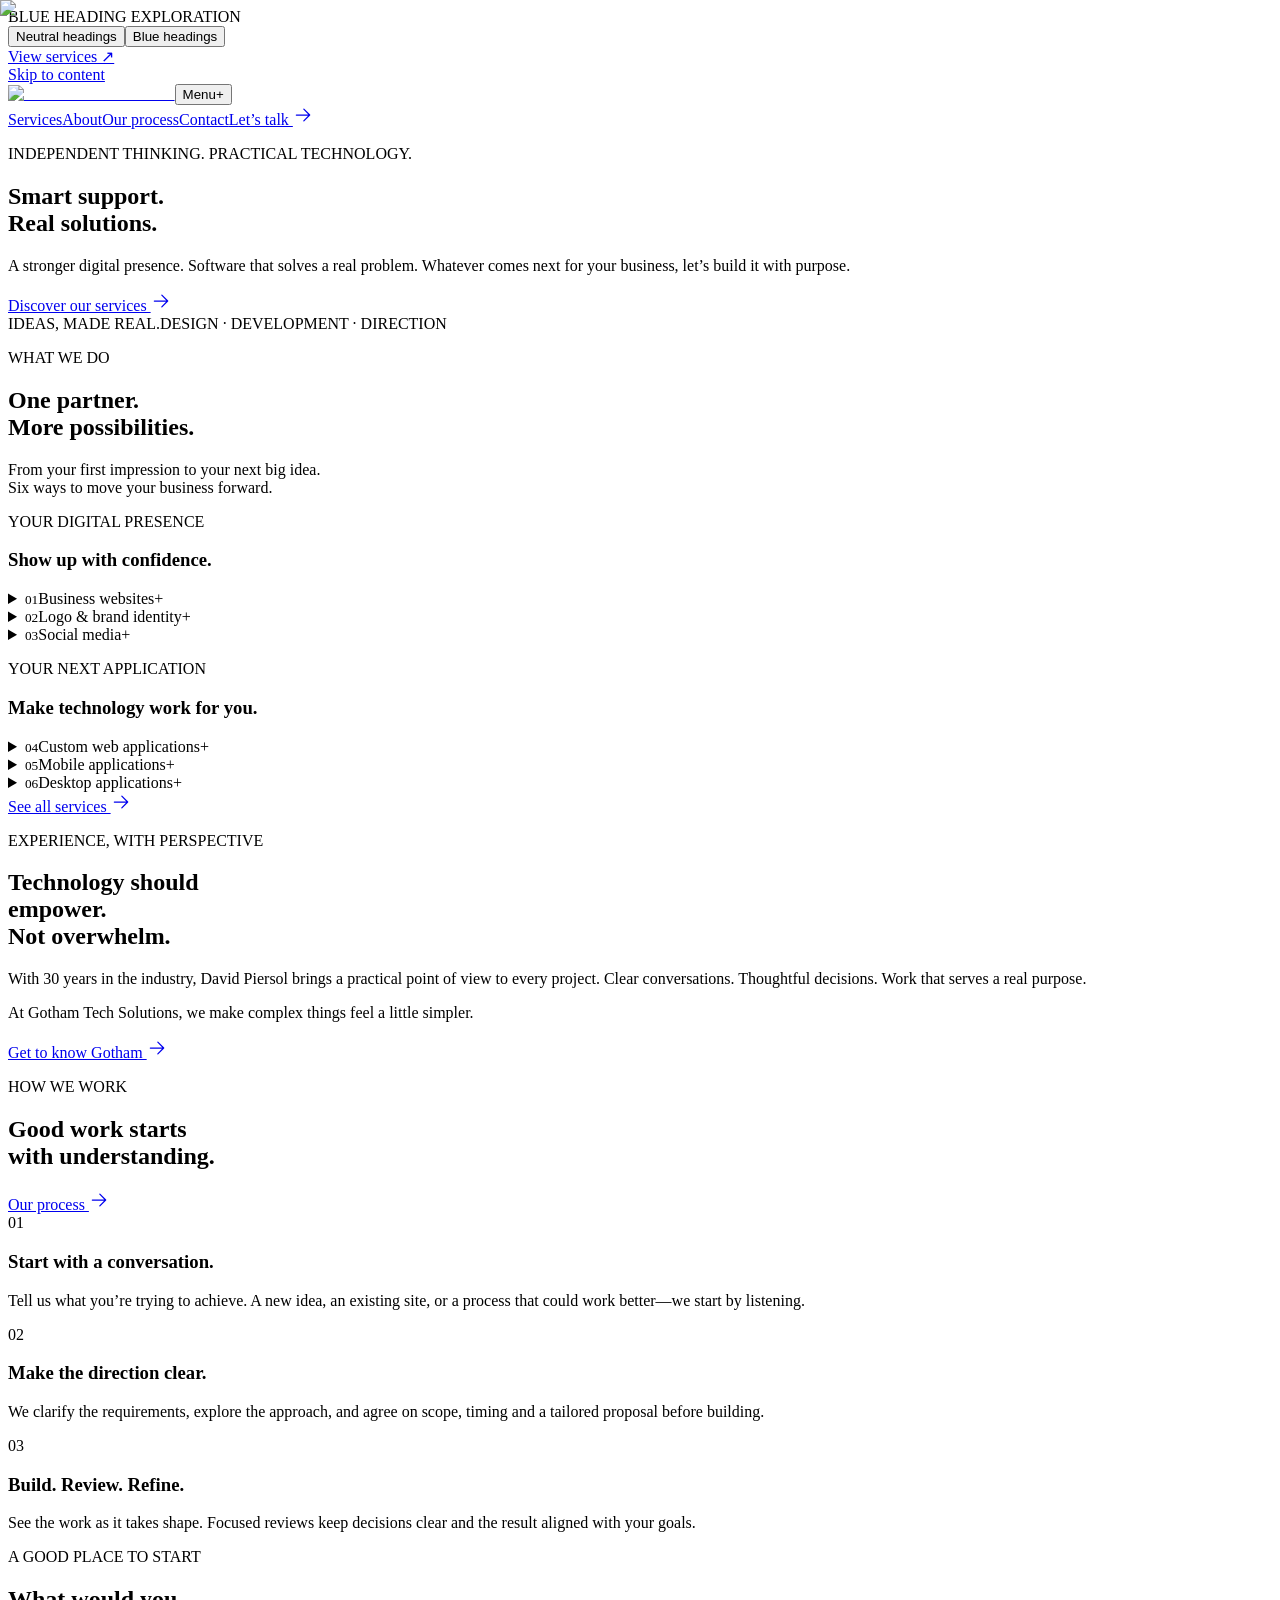
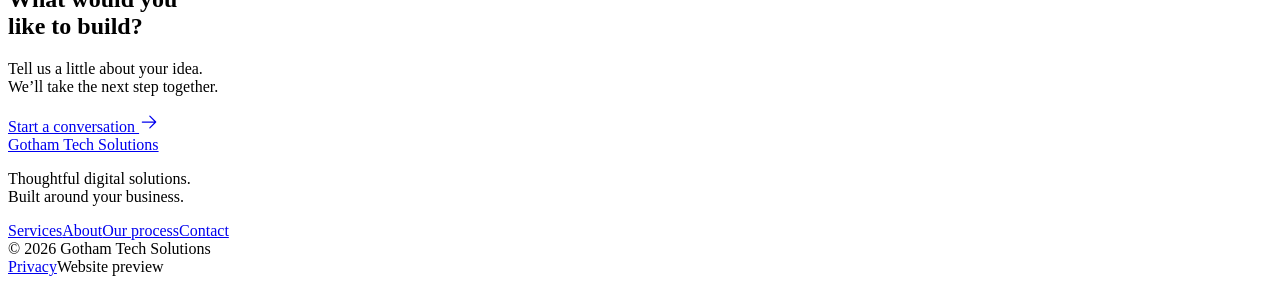
==== commit b312d8c8: "feat: explore bright blue headings with approved dot accents" ====
--- a/preview/index.html
+++ b/preview/index.html
@@ -1 +1 @@
-<!DOCTYPE html><html lang="en"><head><meta charSet="utf-8"/><meta name="viewport" content="width=device-width, initial-scale=1"/><title>Gotham Tech Solutions</title><meta name="description" content="Websites, brand identity, social media and custom web, mobile and desktop applications. Thoughtful digital solutions, built around your business."/><meta name="robots" content="noindex, nofollow"/><meta name="next-size-adjust" content=""/><link rel="stylesheet" href="/assets/original.css"><link rel="stylesheet" href="/assets/proposal.css" id="proposal-styles"><link rel="stylesheet" href="/assets/review.css?v=blue-image"><link rel="stylesheet" href="/assets/blue-image.css" id="blue-image-styles"><link rel="stylesheet" href="/assets/dot-background.css" id="dot-background-styles"><script src="/assets/preview.js?v=logo-dots" defer></script></head><body data-page="home" style="--background:#ededf0;--ink:#17191b;--accent:#155d87;--muted:#595d63"><aside class="review-bar" aria-label="Design comparison"><span>LOGO DOT EXPLORATION</span><div><button type="button" data-mode="before" aria-pressed="false">Plain background</button><button type="button" data-mode="after" aria-pressed="true">Logo dots</button></div><a href="/services/">View services ↗</a></aside><div hidden=""></div><a class="skip-link" href="#main">Skip to content</a><header class="site-header"><div class="header-inner"><a class="brand" aria-label="Gotham Tech Solutions home" href="/"><img alt="Gotham Tech Solutions" width="500" height="500" decoding="async" style="color:transparent" src="/assets/gotham-logo.png"/></a><button class="menu-toggle" aria-expanded="false" aria-controls="primary-navigation">Menu<span aria-hidden="true">+</span></button><nav id="primary-navigation" aria-label="Main navigation" class="main-nav"><a href="/services/">Services</a><a href="https://thegotechs.com/about">About</a><a href="https://thegotechs.com/process">Our process</a><a href="https://thegotechs.com/contact">Contact</a><a class="button button-small" href="https://thegotechs.com/contact">Let’s talk <svg aria-hidden="true" width="20" height="20" viewBox="0 0 24 24" fill="none" class="arrow"><path d="M4 12h15M13 5l7 7-7 7" stroke="currentColor" stroke-width="1.5" stroke-linecap="round" stroke-linejoin="round"></path></svg></a></nav></div></header><main id="main" tabindex="-1"><section class="hero wrap"><p class="eyebrow">INDEPENDENT THINKING. PRACTICAL TECHNOLOGY.</p><div class="hero-heading"><h1>Smart support.<br/>Real solutions.</h1><div class="hero-copy"><p>A stronger digital presence. Software that solves a real problem. Whatever comes next for your business, let’s build it with purpose.</p><a class="text-link" href="/services/">Discover our services <svg aria-hidden="true" width="20" height="20" viewBox="0 0 24 24" fill="none" class="arrow"><path d="M4 12h15M13 5l7 7-7 7" stroke="currentColor" stroke-width="1.5" stroke-linecap="round" stroke-linejoin="round"></path></svg></a></div></div><div class="hero-image"><img alt="Abstract silver form from the original Gotham website" decoding="async" style="position:absolute;height:100%;width:100%;left:0;top:0;right:0;bottom:0;color:transparent" src="/assets/abstract-silver.png"/><div class="hero-caption"><span>IDEAS, MADE REAL.</span><span>DESIGN · DEVELOPMENT · DIRECTION</span></div></div></section><section class="services-section wrap" aria-labelledby="services-title"><div class="section-heading"><div><p class="eyebrow">WHAT WE DO</p><h2 id="services-title">One partner.<br/>More possibilities.</h2></div><p>From your first impression to your next big idea.<br class="desktop-break"/> Six ways to move your business forward.</p></div><div class="service-groups"><div><p class="group-label">YOUR DIGITAL PRESENCE</p><h3>Show up with confidence.</h3><div class="service-list"><details name="presence" class="service-disclosure"><summary><span><small>01</small>Business websites</span><span class="plus" aria-hidden="true">+</span></summary><div class="service-disclosure-body"><p>Thoughtful websites that explain what you do, work beautifully on any screen, and make the next step easy.</p><a class="text-link" href="https://thegotechs.com/contact?service=websites">Explore your project <svg aria-hidden="true" width="20" height="20" viewBox="0 0 24 24" fill="none" class="arrow"><path d="M4 12h15M13 5l7 7-7 7" stroke="currentColor" stroke-width="1.5" stroke-linecap="round" stroke-linejoin="round"></path></svg></a></div></details><details name="presence" class="service-disclosure"><summary><span><small>02</small>Logo &amp; brand identity</span><span class="plus" aria-hidden="true">+</span></summary><div class="service-disclosure-body"><p>From a focused logo to a complete brand board, build a visual identity that feels like your business and stays consistent.</p><a class="text-link" href="https://thegotechs.com/contact?service=branding">Explore your project <svg aria-hidden="true" width="20" height="20" viewBox="0 0 24 24" fill="none" class="arrow"><path d="M4 12h15M13 5l7 7-7 7" stroke="currentColor" stroke-width="1.5" stroke-linecap="round" stroke-linejoin="round"></path></svg></a></div></details><details name="presence" class="service-disclosure"><summary><span><small>03</small>Social media</span><span class="plus" aria-hidden="true">+</span></summary><div class="service-disclosure-body"><p>A coordinated social presence that supports your website, communicates your value, and gives your audience a reason to engage.</p><a class="text-link" href="https://thegotechs.com/contact?service=social">Explore your project <svg aria-hidden="true" width="20" height="20" viewBox="0 0 24 24" fill="none" class="arrow"><path d="M4 12h15M13 5l7 7-7 7" stroke="currentColor" stroke-width="1.5" stroke-linecap="round" stroke-linejoin="round"></path></svg></a></div></details></div></div><div><p class="group-label">YOUR NEXT APPLICATION</p><h3>Make technology work for you.</h3><div class="service-list"><details name="applications" class="service-disclosure"><summary><span><small>04</small>Custom web applications</span><span class="plus" aria-hidden="true">+</span></summary><div class="service-disclosure-body"><p>Booking tools, dashboards, business workflows or a more ambitious platform. Start with the problem, then shape the right application.</p><a class="text-link" href="https://thegotechs.com/contact?service=web-apps">Explore your project <svg aria-hidden="true" width="20" height="20" viewBox="0 0 24 24" fill="none" class="arrow"><path d="M4 12h15M13 5l7 7-7 7" stroke="currentColor" stroke-width="1.5" stroke-linecap="round" stroke-linejoin="round"></path></svg></a></div></details><details name="applications" class="service-disclosure"><summary><span><small>05</small>Mobile applications</span><span class="plus" aria-hidden="true">+</span></summary><div class="service-disclosure-body"><p>Mobile experiences for customers and teams, shaped around the people using them and the work they need to do.</p><a class="text-link" href="https://thegotechs.com/contact?service=mobile">Explore your project <svg aria-hidden="true" width="20" height="20" viewBox="0 0 24 24" fill="none" class="arrow"><path d="M4 12h15M13 5l7 7-7 7" stroke="currentColor" stroke-width="1.5" stroke-linecap="round" stroke-linejoin="round"></path></svg></a></div></details><details name="applications" class="service-disclosure"><summary><span><small>06</small>Desktop applications</span><span class="plus" aria-hidden="true">+</span></summary><div class="service-disclosure-body"><p>Purpose-built desktop software for internal operations, specialized tasks and workflows that need capabilities beyond a browser.</p><a class="text-link" href="https://thegotechs.com/contact?service=desktop">Explore your project <svg aria-hidden="true" width="20" height="20" viewBox="0 0 24 24" fill="none" class="arrow"><path d="M4 12h15M13 5l7 7-7 7" stroke="currentColor" stroke-width="1.5" stroke-linecap="round" stroke-linejoin="round"></path></svg></a></div></details></div></div></div><a class="text-link section-link" href="/services/">See all services <svg aria-hidden="true" width="20" height="20" viewBox="0 0 24 24" fill="none" class="arrow"><path d="M4 12h15M13 5l7 7-7 7" stroke="currentColor" stroke-width="1.5" stroke-linecap="round" stroke-linejoin="round"></path></svg></a></section><section class="vision-section"><div class="wrap vision-grid"><div class="vision-art"><img alt="Minimal silver device on a geometric platform" loading="lazy" decoding="async" style="position:absolute;height:100%;width:100%;left:0;top:0;right:0;bottom:0;color:transparent" src="/assets/abstract-device.png"/></div><div class="vision-copy"><p class="eyebrow">EXPERIENCE, WITH PERSPECTIVE</p><h2>Technology should<br/>empower.<br/><span>Not overwhelm.</span></h2><p>With 30 years in the industry, David Piersol brings a practical point of view to every project. Clear conversations. Thoughtful decisions. Work that serves a real purpose.</p><p>At Gotham Tech Solutions, we make complex things feel a little simpler.</p><a class="text-link" href="https://thegotechs.com/about">Get to know Gotham <svg aria-hidden="true" width="20" height="20" viewBox="0 0 24 24" fill="none" class="arrow"><path d="M4 12h15M13 5l7 7-7 7" stroke="currentColor" stroke-width="1.5" stroke-linecap="round" stroke-linejoin="round"></path></svg></a></div></div></section><section class="process-section wrap"><div class="section-heading"><div><p class="eyebrow">HOW WE WORK</p><h2>Good work starts<br/>with understanding.</h2></div><a class="text-link" href="https://thegotechs.com/process">Our process <svg aria-hidden="true" width="20" height="20" viewBox="0 0 24 24" fill="none" class="arrow"><path d="M4 12h15M13 5l7 7-7 7" stroke="currentColor" stroke-width="1.5" stroke-linecap="round" stroke-linejoin="round"></path></svg></a></div><div class="steps-strip"><article><span class="step-number">01</span><h3>Start with a conversation.</h3><p>Tell us what you’re trying to achieve. A new idea, an existing site, or a process that could work better—we start by listening.</p></article><article><span class="step-number">02</span><h3>Make the direction clear.</h3><p>We clarify the requirements, explore the approach, and agree on scope, timing and a tailored proposal before building.</p></article><article><span class="step-number">03</span><h3>Build. Review. Refine.</h3><p>See the work as it takes shape. Focused reviews keep decisions clear and the result aligned with your goals.</p></article></div></section><section class="contact-callout wrap"><p class="eyebrow">A GOOD PLACE TO START</p><div class="callout-row"><h2>What would you<br/>like to build?</h2><div><p>Tell us a little about your idea.<br/>We’ll take the next step together.</p><a class="button" href="https://thegotechs.com/contact">Start a conversation <svg aria-hidden="true" width="20" height="20" viewBox="0 0 24 24" fill="none" class="arrow"><path d="M4 12h15M13 5l7 7-7 7" stroke="currentColor" stroke-width="1.5" stroke-linecap="round" stroke-linejoin="round"></path></svg></a></div></div></section></main><footer class="site-footer"><div class="footer-top"><div><a class="footer-brand" href="/">Gotham Tech Solutions</a><p>Thoughtful digital solutions.<br/>Built around your business.</p></div><nav aria-label="Footer navigation"><a href="/services/">Services</a><a href="https://thegotechs.com/about">About</a><a href="https://thegotechs.com/process">Our process</a><a href="https://thegotechs.com/contact">Contact</a></nav></div><div class="footer-bottom"><span>© 2026 Gotham Tech Solutions</span><div><a href="https://thegotechs.com/privacy">Privacy</a><span class="preview-label">Website preview</span></div></div></footer></body></html>
+<!DOCTYPE html><html lang="en"><head><meta charSet="utf-8"/><meta name="viewport" content="width=device-width, initial-scale=1"/><title>Gotham Tech Solutions</title><meta name="description" content="Websites, brand identity, social media and custom web, mobile and desktop applications. Thoughtful digital solutions, built around your business."/><meta name="robots" content="noindex, nofollow"/><meta name="next-size-adjust" content=""/><link rel="stylesheet" href="/assets/original.css"><link rel="stylesheet" href="/assets/proposal.css" id="proposal-styles"><link rel="stylesheet" href="/assets/review.css?v=blue-image"><link rel="stylesheet" href="/assets/blue-image.css" id="blue-image-styles"><link rel="stylesheet" href="/assets/dot-background.css" id="dot-background-styles"><link rel="stylesheet" href="/assets/blue-headings.css" id="blue-heading-styles"><script src="/assets/preview.js?v=blue-headings" defer></script></head><body data-page="home" style="--background:#ededf0;--ink:#17191b;--accent:#155d87;--muted:#595d63"><aside class="review-bar" aria-label="Design comparison"><span>BLUE HEADING EXPLORATION</span><div><button type="button" data-mode="before" aria-pressed="false">Neutral headings</button><button type="button" data-mode="after" aria-pressed="true">Blue headings</button></div><a href="/services/">View services ↗</a></aside><div hidden=""></div><a class="skip-link" href="#main">Skip to content</a><header class="site-header"><div class="header-inner"><a class="brand" aria-label="Gotham Tech Solutions home" href="/"><img alt="Gotham Tech Solutions" width="500" height="500" decoding="async" style="color:transparent" src="/assets/gotham-logo.png"/></a><button class="menu-toggle" aria-expanded="false" aria-controls="primary-navigation">Menu<span aria-hidden="true">+</span></button><nav id="primary-navigation" aria-label="Main navigation" class="main-nav"><a href="/services/">Services</a><a href="https://thegotechs.com/about">About</a><a href="https://thegotechs.com/process">Our process</a><a href="https://thegotechs.com/contact">Contact</a><a class="button button-small" href="https://thegotechs.com/contact">Let’s talk <svg aria-hidden="true" width="20" height="20" viewBox="0 0 24 24" fill="none" class="arrow"><path d="M4 12h15M13 5l7 7-7 7" stroke="currentColor" stroke-width="1.5" stroke-linecap="round" stroke-linejoin="round"></path></svg></a></nav></div></header><main id="main" tabindex="-1"><section class="hero wrap"><p class="eyebrow">INDEPENDENT THINKING. PRACTICAL TECHNOLOGY.</p><div class="hero-heading"><h1>Smart support.<br/>Real solutions.</h1><div class="hero-copy"><p>A stronger digital presence. Software that solves a real problem. Whatever comes next for your business, let’s build it with purpose.</p><a class="text-link" href="/services/">Discover our services <svg aria-hidden="true" width="20" height="20" viewBox="0 0 24 24" fill="none" class="arrow"><path d="M4 12h15M13 5l7 7-7 7" stroke="currentColor" stroke-width="1.5" stroke-linecap="round" stroke-linejoin="round"></path></svg></a></div></div><div class="hero-image"><img alt="Abstract silver form from the original Gotham website" decoding="async" style="position:absolute;height:100%;width:100%;left:0;top:0;right:0;bottom:0;color:transparent" src="/assets/abstract-silver.png"/><div class="hero-caption"><span>IDEAS, MADE REAL.</span><span>DESIGN · DEVELOPMENT · DIRECTION</span></div></div></section><section class="services-section wrap" aria-labelledby="services-title"><div class="section-heading"><div><p class="eyebrow">WHAT WE DO</p><h2 id="services-title">One partner.<br/>More possibilities.</h2></div><p>From your first impression to your next big idea.<br class="desktop-break"/> Six ways to move your business forward.</p></div><div class="service-groups"><div><p class="group-label">YOUR DIGITAL PRESENCE</p><h3>Show up with confidence.</h3><div class="service-list"><details name="presence" class="service-disclosure"><summary><span><small>01</small>Business websites</span><span class="plus" aria-hidden="true">+</span></summary><div class="service-disclosure-body"><p>Thoughtful websites that explain what you do, work beautifully on any screen, and make the next step easy.</p><a class="text-link" href="https://thegotechs.com/contact?service=websites">Explore your project <svg aria-hidden="true" width="20" height="20" viewBox="0 0 24 24" fill="none" class="arrow"><path d="M4 12h15M13 5l7 7-7 7" stroke="currentColor" stroke-width="1.5" stroke-linecap="round" stroke-linejoin="round"></path></svg></a></div></details><details name="presence" class="service-disclosure"><summary><span><small>02</small>Logo &amp; brand identity</span><span class="plus" aria-hidden="true">+</span></summary><div class="service-disclosure-body"><p>From a focused logo to a complete brand board, build a visual identity that feels like your business and stays consistent.</p><a class="text-link" href="https://thegotechs.com/contact?service=branding">Explore your project <svg aria-hidden="true" width="20" height="20" viewBox="0 0 24 24" fill="none" class="arrow"><path d="M4 12h15M13 5l7 7-7 7" stroke="currentColor" stroke-width="1.5" stroke-linecap="round" stroke-linejoin="round"></path></svg></a></div></details><details name="presence" class="service-disclosure"><summary><span><small>03</small>Social media</span><span class="plus" aria-hidden="true">+</span></summary><div class="service-disclosure-body"><p>A coordinated social presence that supports your website, communicates your value, and gives your audience a reason to engage.</p><a class="text-link" href="https://thegotechs.com/contact?service=social">Explore your project <svg aria-hidden="true" width="20" height="20" viewBox="0 0 24 24" fill="none" class="arrow"><path d="M4 12h15M13 5l7 7-7 7" stroke="currentColor" stroke-width="1.5" stroke-linecap="round" stroke-linejoin="round"></path></svg></a></div></details></div></div><div><p class="group-label">YOUR NEXT APPLICATION</p><h3>Make technology work for you.</h3><div class="service-list"><details name="applications" class="service-disclosure"><summary><span><small>04</small>Custom web applications</span><span class="plus" aria-hidden="true">+</span></summary><div class="service-disclosure-body"><p>Booking tools, dashboards, business workflows or a more ambitious platform. Start with the problem, then shape the right application.</p><a class="text-link" href="https://thegotechs.com/contact?service=web-apps">Explore your project <svg aria-hidden="true" width="20" height="20" viewBox="0 0 24 24" fill="none" class="arrow"><path d="M4 12h15M13 5l7 7-7 7" stroke="currentColor" stroke-width="1.5" stroke-linecap="round" stroke-linejoin="round"></path></svg></a></div></details><details name="applications" class="service-disclosure"><summary><span><small>05</small>Mobile applications</span><span class="plus" aria-hidden="true">+</span></summary><div class="service-disclosure-body"><p>Mobile experiences for customers and teams, shaped around the people using them and the work they need to do.</p><a class="text-link" href="https://thegotechs.com/contact?service=mobile">Explore your project <svg aria-hidden="true" width="20" height="20" viewBox="0 0 24 24" fill="none" class="arrow"><path d="M4 12h15M13 5l7 7-7 7" stroke="currentColor" stroke-width="1.5" stroke-linecap="round" stroke-linejoin="round"></path></svg></a></div></details><details name="applications" class="service-disclosure"><summary><span><small>06</small>Desktop applications</span><span class="plus" aria-hidden="true">+</span></summary><div class="service-disclosure-body"><p>Purpose-built desktop software for internal operations, specialized tasks and workflows that need capabilities beyond a browser.</p><a class="text-link" href="https://thegotechs.com/contact?service=desktop">Explore your project <svg aria-hidden="true" width="20" height="20" viewBox="0 0 24 24" fill="none" class="arrow"><path d="M4 12h15M13 5l7 7-7 7" stroke="currentColor" stroke-width="1.5" stroke-linecap="round" stroke-linejoin="round"></path></svg></a></div></details></div></div></div><a class="text-link section-link" href="/services/">See all services <svg aria-hidden="true" width="20" height="20" viewBox="0 0 24 24" fill="none" class="arrow"><path d="M4 12h15M13 5l7 7-7 7" stroke="currentColor" stroke-width="1.5" stroke-linecap="round" stroke-linejoin="round"></path></svg></a></section><section class="vision-section"><div class="wrap vision-grid"><div class="vision-art"><img alt="Minimal silver device on a geometric platform" loading="lazy" decoding="async" style="position:absolute;height:100%;width:100%;left:0;top:0;right:0;bottom:0;color:transparent" src="/assets/abstract-device.png"/></div><div class="vision-copy"><p class="eyebrow">EXPERIENCE, WITH PERSPECTIVE</p><h2>Technology should<br/>empower.<br/><span>Not overwhelm.</span></h2><p>With 30 years in the industry, David Piersol brings a practical point of view to every project. Clear conversations. Thoughtful decisions. Work that serves a real purpose.</p><p>At Gotham Tech Solutions, we make complex things feel a little simpler.</p><a class="text-link" href="https://thegotechs.com/about">Get to know Gotham <svg aria-hidden="true" width="20" height="20" viewBox="0 0 24 24" fill="none" class="arrow"><path d="M4 12h15M13 5l7 7-7 7" stroke="currentColor" stroke-width="1.5" stroke-linecap="round" stroke-linejoin="round"></path></svg></a></div></div></section><section class="process-section wrap"><div class="section-heading"><div><p class="eyebrow">HOW WE WORK</p><h2>Good work starts<br/>with understanding.</h2></div><a class="text-link" href="https://thegotechs.com/process">Our process <svg aria-hidden="true" width="20" height="20" viewBox="0 0 24 24" fill="none" class="arrow"><path d="M4 12h15M13 5l7 7-7 7" stroke="currentColor" stroke-width="1.5" stroke-linecap="round" stroke-linejoin="round"></path></svg></a></div><div class="steps-strip"><article><span class="step-number">01</span><h3>Start with a conversation.</h3><p>Tell us what you’re trying to achieve. A new idea, an existing site, or a process that could work better—we start by listening.</p></article><article><span class="step-number">02</span><h3>Make the direction clear.</h3><p>We clarify the requirements, explore the approach, and agree on scope, timing and a tailored proposal before building.</p></article><article><span class="step-number">03</span><h3>Build. Review. Refine.</h3><p>See the work as it takes shape. Focused reviews keep decisions clear and the result aligned with your goals.</p></article></div></section><section class="contact-callout wrap"><p class="eyebrow">A GOOD PLACE TO START</p><div class="callout-row"><h2>What would you<br/>like to build?</h2><div><p>Tell us a little about your idea.<br/>We’ll take the next step together.</p><a class="button" href="https://thegotechs.com/contact">Start a conversation <svg aria-hidden="true" width="20" height="20" viewBox="0 0 24 24" fill="none" class="arrow"><path d="M4 12h15M13 5l7 7-7 7" stroke="currentColor" stroke-width="1.5" stroke-linecap="round" stroke-linejoin="round"></path></svg></a></div></div></section></main><footer class="site-footer"><div class="footer-top"><div><a class="footer-brand" href="/">Gotham Tech Solutions</a><p>Thoughtful digital solutions.<br/>Built around your business.</p></div><nav aria-label="Footer navigation"><a href="/services/">Services</a><a href="https://thegotechs.com/about">About</a><a href="https://thegotechs.com/process">Our process</a><a href="https://thegotechs.com/contact">Contact</a></nav></div><div class="footer-bottom"><span>© 2026 Gotham Tech Solutions</span><div><a href="https://thegotechs.com/privacy">Privacy</a><span class="preview-label">Website preview</span></div></div></footer></body></html>
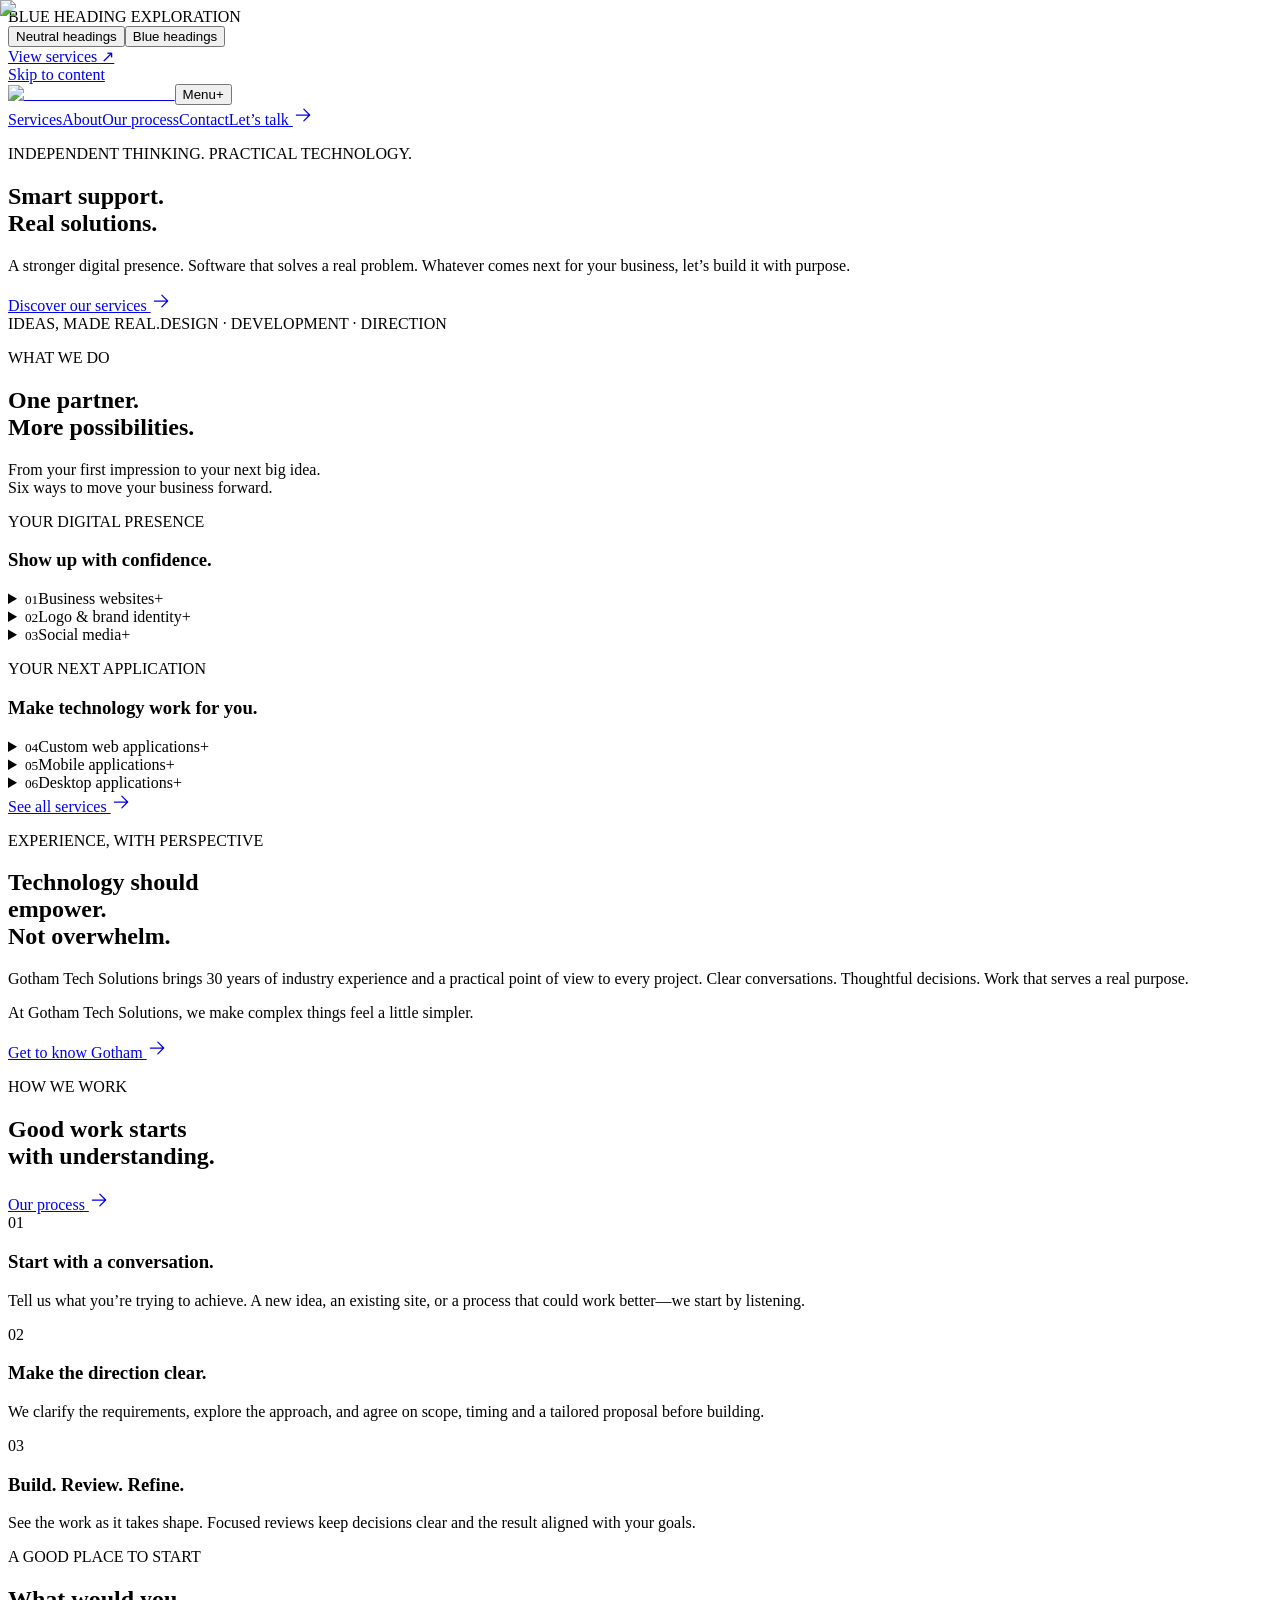
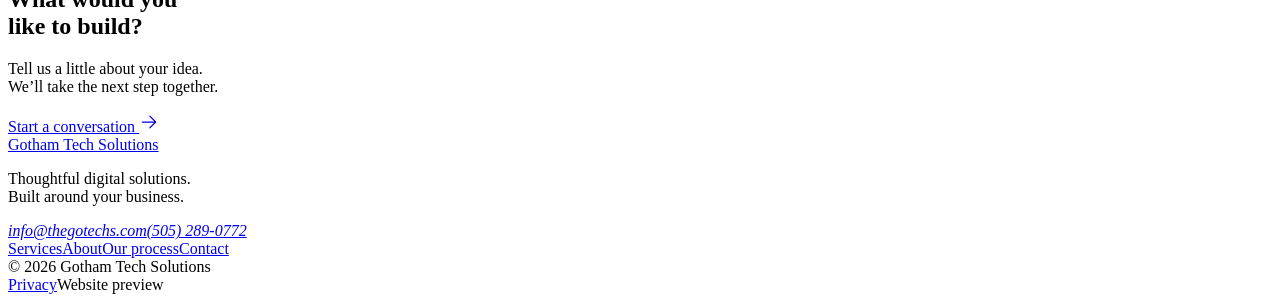
==== commit 6399309f: "feat: add business contact details and company wording" ====
--- a/preview/index.html
+++ b/preview/index.html
@@ -1 +1 @@
-<!DOCTYPE html><html lang="en"><head><meta charSet="utf-8"/><meta name="viewport" content="width=device-width, initial-scale=1"/><title>Gotham Tech Solutions</title><meta name="description" content="Websites, brand identity, social media and custom web, mobile and desktop applications. Thoughtful digital solutions, built around your business."/><meta name="robots" content="noindex, nofollow"/><meta name="next-size-adjust" content=""/><link rel="stylesheet" href="/assets/original.css"><link rel="stylesheet" href="/assets/proposal.css" id="proposal-styles"><link rel="stylesheet" href="/assets/review.css?v=blue-image"><link rel="stylesheet" href="/assets/blue-image.css" id="blue-image-styles"><link rel="stylesheet" href="/assets/dot-background.css" id="dot-background-styles"><link rel="stylesheet" href="/assets/blue-headings.css" id="blue-heading-styles"><script src="/assets/preview.js?v=blue-headings" defer></script></head><body data-page="home" style="--background:#ededf0;--ink:#17191b;--accent:#155d87;--muted:#595d63"><aside class="review-bar" aria-label="Design comparison"><span>BLUE HEADING EXPLORATION</span><div><button type="button" data-mode="before" aria-pressed="false">Neutral headings</button><button type="button" data-mode="after" aria-pressed="true">Blue headings</button></div><a href="/services/">View services ↗</a></aside><div hidden=""></div><a class="skip-link" href="#main">Skip to content</a><header class="site-header"><div class="header-inner"><a class="brand" aria-label="Gotham Tech Solutions home" href="/"><img alt="Gotham Tech Solutions" width="500" height="500" decoding="async" style="color:transparent" src="/assets/gotham-logo.png"/></a><button class="menu-toggle" aria-expanded="false" aria-controls="primary-navigation">Menu<span aria-hidden="true">+</span></button><nav id="primary-navigation" aria-label="Main navigation" class="main-nav"><a href="/services/">Services</a><a href="https://thegotechs.com/about">About</a><a href="https://thegotechs.com/process">Our process</a><a href="https://thegotechs.com/contact">Contact</a><a class="button button-small" href="https://thegotechs.com/contact">Let’s talk <svg aria-hidden="true" width="20" height="20" viewBox="0 0 24 24" fill="none" class="arrow"><path d="M4 12h15M13 5l7 7-7 7" stroke="currentColor" stroke-width="1.5" stroke-linecap="round" stroke-linejoin="round"></path></svg></a></nav></div></header><main id="main" tabindex="-1"><section class="hero wrap"><p class="eyebrow">INDEPENDENT THINKING. PRACTICAL TECHNOLOGY.</p><div class="hero-heading"><h1>Smart support.<br/>Real solutions.</h1><div class="hero-copy"><p>A stronger digital presence. Software that solves a real problem. Whatever comes next for your business, let’s build it with purpose.</p><a class="text-link" href="/services/">Discover our services <svg aria-hidden="true" width="20" height="20" viewBox="0 0 24 24" fill="none" class="arrow"><path d="M4 12h15M13 5l7 7-7 7" stroke="currentColor" stroke-width="1.5" stroke-linecap="round" stroke-linejoin="round"></path></svg></a></div></div><div class="hero-image"><img alt="Abstract silver form from the original Gotham website" decoding="async" style="position:absolute;height:100%;width:100%;left:0;top:0;right:0;bottom:0;color:transparent" src="/assets/abstract-silver.png"/><div class="hero-caption"><span>IDEAS, MADE REAL.</span><span>DESIGN · DEVELOPMENT · DIRECTION</span></div></div></section><section class="services-section wrap" aria-labelledby="services-title"><div class="section-heading"><div><p class="eyebrow">WHAT WE DO</p><h2 id="services-title">One partner.<br/>More possibilities.</h2></div><p>From your first impression to your next big idea.<br class="desktop-break"/> Six ways to move your business forward.</p></div><div class="service-groups"><div><p class="group-label">YOUR DIGITAL PRESENCE</p><h3>Show up with confidence.</h3><div class="service-list"><details name="presence" class="service-disclosure"><summary><span><small>01</small>Business websites</span><span class="plus" aria-hidden="true">+</span></summary><div class="service-disclosure-body"><p>Thoughtful websites that explain what you do, work beautifully on any screen, and make the next step easy.</p><a class="text-link" href="https://thegotechs.com/contact?service=websites">Explore your project <svg aria-hidden="true" width="20" height="20" viewBox="0 0 24 24" fill="none" class="arrow"><path d="M4 12h15M13 5l7 7-7 7" stroke="currentColor" stroke-width="1.5" stroke-linecap="round" stroke-linejoin="round"></path></svg></a></div></details><details name="presence" class="service-disclosure"><summary><span><small>02</small>Logo &amp; brand identity</span><span class="plus" aria-hidden="true">+</span></summary><div class="service-disclosure-body"><p>From a focused logo to a complete brand board, build a visual identity that feels like your business and stays consistent.</p><a class="text-link" href="https://thegotechs.com/contact?service=branding">Explore your project <svg aria-hidden="true" width="20" height="20" viewBox="0 0 24 24" fill="none" class="arrow"><path d="M4 12h15M13 5l7 7-7 7" stroke="currentColor" stroke-width="1.5" stroke-linecap="round" stroke-linejoin="round"></path></svg></a></div></details><details name="presence" class="service-disclosure"><summary><span><small>03</small>Social media</span><span class="plus" aria-hidden="true">+</span></summary><div class="service-disclosure-body"><p>A coordinated social presence that supports your website, communicates your value, and gives your audience a reason to engage.</p><a class="text-link" href="https://thegotechs.com/contact?service=social">Explore your project <svg aria-hidden="true" width="20" height="20" viewBox="0 0 24 24" fill="none" class="arrow"><path d="M4 12h15M13 5l7 7-7 7" stroke="currentColor" stroke-width="1.5" stroke-linecap="round" stroke-linejoin="round"></path></svg></a></div></details></div></div><div><p class="group-label">YOUR NEXT APPLICATION</p><h3>Make technology work for you.</h3><div class="service-list"><details name="applications" class="service-disclosure"><summary><span><small>04</small>Custom web applications</span><span class="plus" aria-hidden="true">+</span></summary><div class="service-disclosure-body"><p>Booking tools, dashboards, business workflows or a more ambitious platform. Start with the problem, then shape the right application.</p><a class="text-link" href="https://thegotechs.com/contact?service=web-apps">Explore your project <svg aria-hidden="true" width="20" height="20" viewBox="0 0 24 24" fill="none" class="arrow"><path d="M4 12h15M13 5l7 7-7 7" stroke="currentColor" stroke-width="1.5" stroke-linecap="round" stroke-linejoin="round"></path></svg></a></div></details><details name="applications" class="service-disclosure"><summary><span><small>05</small>Mobile applications</span><span class="plus" aria-hidden="true">+</span></summary><div class="service-disclosure-body"><p>Mobile experiences for customers and teams, shaped around the people using them and the work they need to do.</p><a class="text-link" href="https://thegotechs.com/contact?service=mobile">Explore your project <svg aria-hidden="true" width="20" height="20" viewBox="0 0 24 24" fill="none" class="arrow"><path d="M4 12h15M13 5l7 7-7 7" stroke="currentColor" stroke-width="1.5" stroke-linecap="round" stroke-linejoin="round"></path></svg></a></div></details><details name="applications" class="service-disclosure"><summary><span><small>06</small>Desktop applications</span><span class="plus" aria-hidden="true">+</span></summary><div class="service-disclosure-body"><p>Purpose-built desktop software for internal operations, specialized tasks and workflows that need capabilities beyond a browser.</p><a class="text-link" href="https://thegotechs.com/contact?service=desktop">Explore your project <svg aria-hidden="true" width="20" height="20" viewBox="0 0 24 24" fill="none" class="arrow"><path d="M4 12h15M13 5l7 7-7 7" stroke="currentColor" stroke-width="1.5" stroke-linecap="round" stroke-linejoin="round"></path></svg></a></div></details></div></div></div><a class="text-link section-link" href="/services/">See all services <svg aria-hidden="true" width="20" height="20" viewBox="0 0 24 24" fill="none" class="arrow"><path d="M4 12h15M13 5l7 7-7 7" stroke="currentColor" stroke-width="1.5" stroke-linecap="round" stroke-linejoin="round"></path></svg></a></section><section class="vision-section"><div class="wrap vision-grid"><div class="vision-art"><img alt="Minimal silver device on a geometric platform" loading="lazy" decoding="async" style="position:absolute;height:100%;width:100%;left:0;top:0;right:0;bottom:0;color:transparent" src="/assets/abstract-device.png"/></div><div class="vision-copy"><p class="eyebrow">EXPERIENCE, WITH PERSPECTIVE</p><h2>Technology should<br/>empower.<br/><span>Not overwhelm.</span></h2><p>With 30 years in the industry, David Piersol brings a practical point of view to every project. Clear conversations. Thoughtful decisions. Work that serves a real purpose.</p><p>At Gotham Tech Solutions, we make complex things feel a little simpler.</p><a class="text-link" href="https://thegotechs.com/about">Get to know Gotham <svg aria-hidden="true" width="20" height="20" viewBox="0 0 24 24" fill="none" class="arrow"><path d="M4 12h15M13 5l7 7-7 7" stroke="currentColor" stroke-width="1.5" stroke-linecap="round" stroke-linejoin="round"></path></svg></a></div></div></section><section class="process-section wrap"><div class="section-heading"><div><p class="eyebrow">HOW WE WORK</p><h2>Good work starts<br/>with understanding.</h2></div><a class="text-link" href="https://thegotechs.com/process">Our process <svg aria-hidden="true" width="20" height="20" viewBox="0 0 24 24" fill="none" class="arrow"><path d="M4 12h15M13 5l7 7-7 7" stroke="currentColor" stroke-width="1.5" stroke-linecap="round" stroke-linejoin="round"></path></svg></a></div><div class="steps-strip"><article><span class="step-number">01</span><h3>Start with a conversation.</h3><p>Tell us what you’re trying to achieve. A new idea, an existing site, or a process that could work better—we start by listening.</p></article><article><span class="step-number">02</span><h3>Make the direction clear.</h3><p>We clarify the requirements, explore the approach, and agree on scope, timing and a tailored proposal before building.</p></article><article><span class="step-number">03</span><h3>Build. Review. Refine.</h3><p>See the work as it takes shape. Focused reviews keep decisions clear and the result aligned with your goals.</p></article></div></section><section class="contact-callout wrap"><p class="eyebrow">A GOOD PLACE TO START</p><div class="callout-row"><h2>What would you<br/>like to build?</h2><div><p>Tell us a little about your idea.<br/>We’ll take the next step together.</p><a class="button" href="https://thegotechs.com/contact">Start a conversation <svg aria-hidden="true" width="20" height="20" viewBox="0 0 24 24" fill="none" class="arrow"><path d="M4 12h15M13 5l7 7-7 7" stroke="currentColor" stroke-width="1.5" stroke-linecap="round" stroke-linejoin="round"></path></svg></a></div></div></section></main><footer class="site-footer"><div class="footer-top"><div><a class="footer-brand" href="/">Gotham Tech Solutions</a><p>Thoughtful digital solutions.<br/>Built around your business.</p></div><nav aria-label="Footer navigation"><a href="/services/">Services</a><a href="https://thegotechs.com/about">About</a><a href="https://thegotechs.com/process">Our process</a><a href="https://thegotechs.com/contact">Contact</a></nav></div><div class="footer-bottom"><span>© 2026 Gotham Tech Solutions</span><div><a href="https://thegotechs.com/privacy">Privacy</a><span class="preview-label">Website preview</span></div></div></footer></body></html>
+<!DOCTYPE html><html lang="en"><head><meta charSet="utf-8"/><meta name="viewport" content="width=device-width, initial-scale=1"/><title>Gotham Tech Solutions</title><meta name="description" content="Websites, brand identity, social media and custom web, mobile and desktop applications. Thoughtful digital solutions, built around your business."/><meta name="robots" content="noindex, nofollow"/><meta name="next-size-adjust" content=""/><link rel="stylesheet" href="/assets/original.css"><link rel="stylesheet" href="/assets/proposal.css" id="proposal-styles"><link rel="stylesheet" href="/assets/review.css?v=blue-image"><link rel="stylesheet" href="/assets/blue-image.css" id="blue-image-styles"><link rel="stylesheet" href="/assets/dot-background.css" id="dot-background-styles"><link rel="stylesheet" href="/assets/blue-headings.css" id="blue-heading-styles"><script src="/assets/preview.js?v=blue-headings" defer></script><link rel="stylesheet" href="/assets/accessibility.css"><link rel="stylesheet" href="/assets/contact-details.css"></head><body data-page="home" style="--background:#ededf0;--ink:#17191b;--accent:#155d87;--muted:#595d63"><aside class="review-bar" aria-label="Design comparison"><span>BLUE HEADING EXPLORATION</span><div><button type="button" data-mode="before" aria-pressed="false">Neutral headings</button><button type="button" data-mode="after" aria-pressed="true">Blue headings</button></div><a href="/services/">View services ↗</a></aside><div hidden=""></div><a class="skip-link" href="#main">Skip to content</a><header class="site-header"><div class="header-inner"><a class="brand" aria-label="Gotham Tech Solutions home" href="/"><img alt="Gotham Tech Solutions" width="500" height="500" decoding="async" style="color:transparent" src="/assets/gotham-logo.png"/></a><button class="menu-toggle" aria-expanded="false" aria-controls="primary-navigation">Menu<span aria-hidden="true">+</span></button><nav id="primary-navigation" aria-label="Main navigation" class="main-nav"><a href="/services/">Services</a><a href="/about/">About</a><a href="https://thegotechs.com/process">Our process</a><a href="/contact/">Contact</a><a class="button button-small" href="/contact/">Let’s talk <svg aria-hidden="true" width="20" height="20" viewBox="0 0 24 24" fill="none" class="arrow"><path d="M4 12h15M13 5l7 7-7 7" stroke="currentColor" stroke-width="1.5" stroke-linecap="round" stroke-linejoin="round"></path></svg></a></nav></div></header><main id="main" tabindex="-1"><section class="hero wrap"><p class="eyebrow">INDEPENDENT THINKING. PRACTICAL TECHNOLOGY.</p><div class="hero-heading"><h1>Smart support.<br/>Real solutions.</h1><div class="hero-copy"><p>A stronger digital presence. Software that solves a real problem. Whatever comes next for your business, let’s build it with purpose.</p><a class="text-link" href="/services/">Discover our services <svg aria-hidden="true" width="20" height="20" viewBox="0 0 24 24" fill="none" class="arrow"><path d="M4 12h15M13 5l7 7-7 7" stroke="currentColor" stroke-width="1.5" stroke-linecap="round" stroke-linejoin="round"></path></svg></a></div></div><div class="hero-image"><img alt="Abstract silver form from the original Gotham website" decoding="async" style="position:absolute;height:100%;width:100%;left:0;top:0;right:0;bottom:0;color:transparent" src="/assets/abstract-silver.png"/><div class="hero-caption"><span>IDEAS, MADE REAL.</span><span>DESIGN · DEVELOPMENT · DIRECTION</span></div></div></section><section class="services-section wrap" aria-labelledby="services-title"><div class="section-heading"><div><p class="eyebrow">WHAT WE DO</p><h2 id="services-title">One partner.<br/>More possibilities.</h2></div><p>From your first impression to your next big idea.<br class="desktop-break"/> Six ways to move your business forward.</p></div><div class="service-groups"><div><p class="group-label">YOUR DIGITAL PRESENCE</p><h3>Show up with confidence.</h3><div class="service-list"><details name="presence" class="service-disclosure"><summary><span><small>01</small>Business websites</span><span class="plus" aria-hidden="true">+</span></summary><div class="service-disclosure-body"><p>Thoughtful websites that explain what you do, work beautifully on any screen, and make the next step easy.</p><a class="text-link" href="/contact/?service=websites">Explore your project <svg aria-hidden="true" width="20" height="20" viewBox="0 0 24 24" fill="none" class="arrow"><path d="M4 12h15M13 5l7 7-7 7" stroke="currentColor" stroke-width="1.5" stroke-linecap="round" stroke-linejoin="round"></path></svg></a></div></details><details name="presence" class="service-disclosure"><summary><span><small>02</small>Logo &amp; brand identity</span><span class="plus" aria-hidden="true">+</span></summary><div class="service-disclosure-body"><p>From a focused logo to a complete brand board, build a visual identity that feels like your business and stays consistent.</p><a class="text-link" href="/contact/?service=branding">Explore your project <svg aria-hidden="true" width="20" height="20" viewBox="0 0 24 24" fill="none" class="arrow"><path d="M4 12h15M13 5l7 7-7 7" stroke="currentColor" stroke-width="1.5" stroke-linecap="round" stroke-linejoin="round"></path></svg></a></div></details><details name="presence" class="service-disclosure"><summary><span><small>03</small>Social media</span><span class="plus" aria-hidden="true">+</span></summary><div class="service-disclosure-body"><p>A coordinated social presence that supports your website, communicates your value, and gives your audience a reason to engage.</p><a class="text-link" href="/contact/?service=social">Explore your project <svg aria-hidden="true" width="20" height="20" viewBox="0 0 24 24" fill="none" class="arrow"><path d="M4 12h15M13 5l7 7-7 7" stroke="currentColor" stroke-width="1.5" stroke-linecap="round" stroke-linejoin="round"></path></svg></a></div></details></div></div><div><p class="group-label">YOUR NEXT APPLICATION</p><h3>Make technology work for you.</h3><div class="service-list"><details name="applications" class="service-disclosure"><summary><span><small>04</small>Custom web applications</span><span class="plus" aria-hidden="true">+</span></summary><div class="service-disclosure-body"><p>Booking tools, dashboards, business workflows or a more ambitious platform. Start with the problem, then shape the right application.</p><a class="text-link" href="/contact/?service=web-apps">Explore your project <svg aria-hidden="true" width="20" height="20" viewBox="0 0 24 24" fill="none" class="arrow"><path d="M4 12h15M13 5l7 7-7 7" stroke="currentColor" stroke-width="1.5" stroke-linecap="round" stroke-linejoin="round"></path></svg></a></div></details><details name="applications" class="service-disclosure"><summary><span><small>05</small>Mobile applications</span><span class="plus" aria-hidden="true">+</span></summary><div class="service-disclosure-body"><p>Mobile experiences for customers and teams, shaped around the people using them and the work they need to do.</p><a class="text-link" href="/contact/?service=mobile">Explore your project <svg aria-hidden="true" width="20" height="20" viewBox="0 0 24 24" fill="none" class="arrow"><path d="M4 12h15M13 5l7 7-7 7" stroke="currentColor" stroke-width="1.5" stroke-linecap="round" stroke-linejoin="round"></path></svg></a></div></details><details name="applications" class="service-disclosure"><summary><span><small>06</small>Desktop applications</span><span class="plus" aria-hidden="true">+</span></summary><div class="service-disclosure-body"><p>Purpose-built desktop software for internal operations, specialized tasks and workflows that need capabilities beyond a browser.</p><a class="text-link" href="/contact/?service=desktop">Explore your project <svg aria-hidden="true" width="20" height="20" viewBox="0 0 24 24" fill="none" class="arrow"><path d="M4 12h15M13 5l7 7-7 7" stroke="currentColor" stroke-width="1.5" stroke-linecap="round" stroke-linejoin="round"></path></svg></a></div></details></div></div></div><a class="text-link section-link" href="/services/">See all services <svg aria-hidden="true" width="20" height="20" viewBox="0 0 24 24" fill="none" class="arrow"><path d="M4 12h15M13 5l7 7-7 7" stroke="currentColor" stroke-width="1.5" stroke-linecap="round" stroke-linejoin="round"></path></svg></a></section><section class="vision-section"><div class="wrap vision-grid"><div class="vision-art"><img alt="Minimal silver device on a geometric platform" loading="lazy" decoding="async" style="position:absolute;height:100%;width:100%;left:0;top:0;right:0;bottom:0;color:transparent" src="/assets/abstract-device.png"/></div><div class="vision-copy"><p class="eyebrow">EXPERIENCE, WITH PERSPECTIVE</p><h2>Technology should<br/>empower.<br/><span>Not overwhelm.</span></h2><p>Gotham Tech Solutions brings 30 years of industry experience and a practical point of view to every project. Clear conversations. Thoughtful decisions. Work that serves a real purpose.</p><p>At Gotham Tech Solutions, we make complex things feel a little simpler.</p><a class="text-link" href="/about/">Get to know Gotham <svg aria-hidden="true" width="20" height="20" viewBox="0 0 24 24" fill="none" class="arrow"><path d="M4 12h15M13 5l7 7-7 7" stroke="currentColor" stroke-width="1.5" stroke-linecap="round" stroke-linejoin="round"></path></svg></a></div></div></section><section class="process-section wrap"><div class="section-heading"><div><p class="eyebrow">HOW WE WORK</p><h2>Good work starts<br/>with understanding.</h2></div><a class="text-link" href="https://thegotechs.com/process">Our process <svg aria-hidden="true" width="20" height="20" viewBox="0 0 24 24" fill="none" class="arrow"><path d="M4 12h15M13 5l7 7-7 7" stroke="currentColor" stroke-width="1.5" stroke-linecap="round" stroke-linejoin="round"></path></svg></a></div><div class="steps-strip"><article><span class="step-number">01</span><h3>Start with a conversation.</h3><p>Tell us what you’re trying to achieve. A new idea, an existing site, or a process that could work better—we start by listening.</p></article><article><span class="step-number">02</span><h3>Make the direction clear.</h3><p>We clarify the requirements, explore the approach, and agree on scope, timing and a tailored proposal before building.</p></article><article><span class="step-number">03</span><h3>Build. Review. Refine.</h3><p>See the work as it takes shape. Focused reviews keep decisions clear and the result aligned with your goals.</p></article></div></section><section class="contact-callout wrap"><p class="eyebrow">A GOOD PLACE TO START</p><div class="callout-row"><h2>What would you<br/>like to build?</h2><div><p>Tell us a little about your idea.<br/>We’ll take the next step together.</p><a class="button" href="/contact/">Start a conversation <svg aria-hidden="true" width="20" height="20" viewBox="0 0 24 24" fill="none" class="arrow"><path d="M4 12h15M13 5l7 7-7 7" stroke="currentColor" stroke-width="1.5" stroke-linecap="round" stroke-linejoin="round"></path></svg></a></div></div></section></main><footer class="site-footer"><div class="footer-top"><div><a class="footer-brand" href="/">Gotham Tech Solutions</a><p>Thoughtful digital solutions.<br/>Built around your business.</p><address class="footer-contact" aria-label="Contact Gotham Tech Solutions"><a href="mailto:info@thegotechs.com">info@thegotechs.com</a><a href="tel:+15052890772">(505) 289-0772</a></address></div><nav aria-label="Footer navigation"><a href="/services/">Services</a><a href="/about/">About</a><a href="https://thegotechs.com/process">Our process</a><a href="/contact/">Contact</a></nav></div><div class="footer-bottom"><span>© 2026 Gotham Tech Solutions</span><div><a href="https://thegotechs.com/privacy">Privacy</a><span class="preview-label">Website preview</span></div></div></footer></body></html>
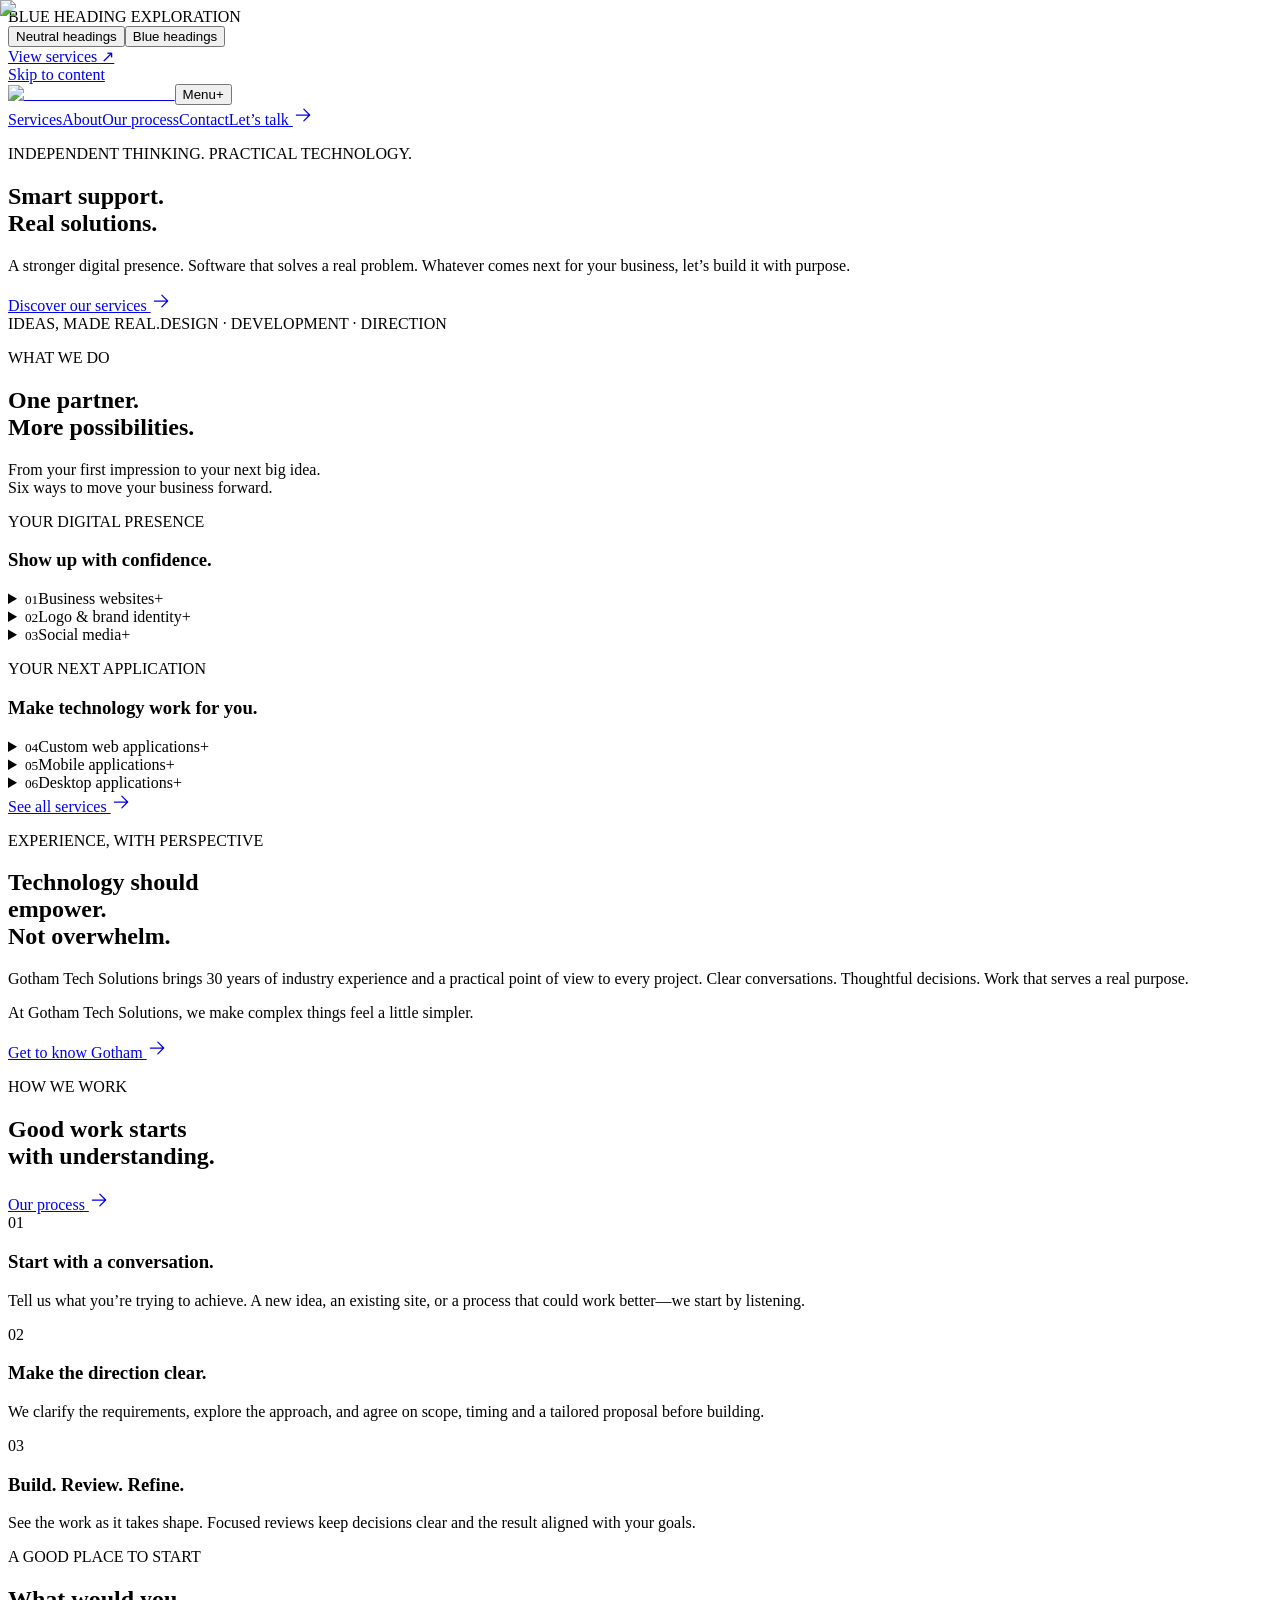
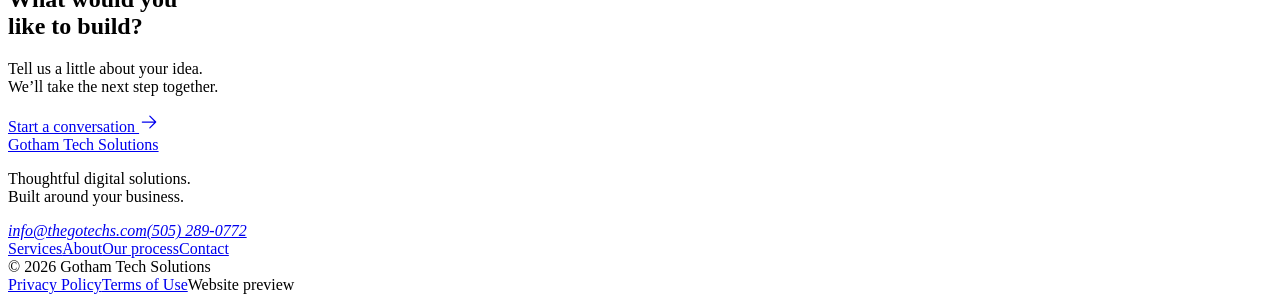
==== commit 735c52a8: "feat: add privacy policy and terms drafts for Gotham Consultants LLC" ====
--- a/preview/index.html
+++ b/preview/index.html
@@ -1 +1 @@
-<!DOCTYPE html><html lang="en"><head><meta charSet="utf-8"/><meta name="viewport" content="width=device-width, initial-scale=1"/><title>Gotham Tech Solutions</title><meta name="description" content="Websites, brand identity, social media and custom web, mobile and desktop applications. Thoughtful digital solutions, built around your business."/><meta name="robots" content="noindex, nofollow"/><meta name="next-size-adjust" content=""/><link rel="stylesheet" href="/assets/original.css"><link rel="stylesheet" href="/assets/proposal.css" id="proposal-styles"><link rel="stylesheet" href="/assets/review.css?v=blue-image"><link rel="stylesheet" href="/assets/blue-image.css" id="blue-image-styles"><link rel="stylesheet" href="/assets/dot-background.css" id="dot-background-styles"><link rel="stylesheet" href="/assets/blue-headings.css" id="blue-heading-styles"><script src="/assets/preview.js?v=blue-headings" defer></script><link rel="stylesheet" href="/assets/accessibility.css"><link rel="stylesheet" href="/assets/contact-details.css"></head><body data-page="home" style="--background:#ededf0;--ink:#17191b;--accent:#155d87;--muted:#595d63"><aside class="review-bar" aria-label="Design comparison"><span>BLUE HEADING EXPLORATION</span><div><button type="button" data-mode="before" aria-pressed="false">Neutral headings</button><button type="button" data-mode="after" aria-pressed="true">Blue headings</button></div><a href="/services/">View services ↗</a></aside><div hidden=""></div><a class="skip-link" href="#main">Skip to content</a><header class="site-header"><div class="header-inner"><a class="brand" aria-label="Gotham Tech Solutions home" href="/"><img alt="Gotham Tech Solutions" width="500" height="500" decoding="async" style="color:transparent" src="/assets/gotham-logo.png"/></a><button class="menu-toggle" aria-expanded="false" aria-controls="primary-navigation">Menu<span aria-hidden="true">+</span></button><nav id="primary-navigation" aria-label="Main navigation" class="main-nav"><a href="/services/">Services</a><a href="/about/">About</a><a href="https://thegotechs.com/process">Our process</a><a href="/contact/">Contact</a><a class="button button-small" href="/contact/">Let’s talk <svg aria-hidden="true" width="20" height="20" viewBox="0 0 24 24" fill="none" class="arrow"><path d="M4 12h15M13 5l7 7-7 7" stroke="currentColor" stroke-width="1.5" stroke-linecap="round" stroke-linejoin="round"></path></svg></a></nav></div></header><main id="main" tabindex="-1"><section class="hero wrap"><p class="eyebrow">INDEPENDENT THINKING. PRACTICAL TECHNOLOGY.</p><div class="hero-heading"><h1>Smart support.<br/>Real solutions.</h1><div class="hero-copy"><p>A stronger digital presence. Software that solves a real problem. Whatever comes next for your business, let’s build it with purpose.</p><a class="text-link" href="/services/">Discover our services <svg aria-hidden="true" width="20" height="20" viewBox="0 0 24 24" fill="none" class="arrow"><path d="M4 12h15M13 5l7 7-7 7" stroke="currentColor" stroke-width="1.5" stroke-linecap="round" stroke-linejoin="round"></path></svg></a></div></div><div class="hero-image"><img alt="Abstract silver form from the original Gotham website" decoding="async" style="position:absolute;height:100%;width:100%;left:0;top:0;right:0;bottom:0;color:transparent" src="/assets/abstract-silver.png"/><div class="hero-caption"><span>IDEAS, MADE REAL.</span><span>DESIGN · DEVELOPMENT · DIRECTION</span></div></div></section><section class="services-section wrap" aria-labelledby="services-title"><div class="section-heading"><div><p class="eyebrow">WHAT WE DO</p><h2 id="services-title">One partner.<br/>More possibilities.</h2></div><p>From your first impression to your next big idea.<br class="desktop-break"/> Six ways to move your business forward.</p></div><div class="service-groups"><div><p class="group-label">YOUR DIGITAL PRESENCE</p><h3>Show up with confidence.</h3><div class="service-list"><details name="presence" class="service-disclosure"><summary><span><small>01</small>Business websites</span><span class="plus" aria-hidden="true">+</span></summary><div class="service-disclosure-body"><p>Thoughtful websites that explain what you do, work beautifully on any screen, and make the next step easy.</p><a class="text-link" href="/contact/?service=websites">Explore your project <svg aria-hidden="true" width="20" height="20" viewBox="0 0 24 24" fill="none" class="arrow"><path d="M4 12h15M13 5l7 7-7 7" stroke="currentColor" stroke-width="1.5" stroke-linecap="round" stroke-linejoin="round"></path></svg></a></div></details><details name="presence" class="service-disclosure"><summary><span><small>02</small>Logo &amp; brand identity</span><span class="plus" aria-hidden="true">+</span></summary><div class="service-disclosure-body"><p>From a focused logo to a complete brand board, build a visual identity that feels like your business and stays consistent.</p><a class="text-link" href="/contact/?service=branding">Explore your project <svg aria-hidden="true" width="20" height="20" viewBox="0 0 24 24" fill="none" class="arrow"><path d="M4 12h15M13 5l7 7-7 7" stroke="currentColor" stroke-width="1.5" stroke-linecap="round" stroke-linejoin="round"></path></svg></a></div></details><details name="presence" class="service-disclosure"><summary><span><small>03</small>Social media</span><span class="plus" aria-hidden="true">+</span></summary><div class="service-disclosure-body"><p>A coordinated social presence that supports your website, communicates your value, and gives your audience a reason to engage.</p><a class="text-link" href="/contact/?service=social">Explore your project <svg aria-hidden="true" width="20" height="20" viewBox="0 0 24 24" fill="none" class="arrow"><path d="M4 12h15M13 5l7 7-7 7" stroke="currentColor" stroke-width="1.5" stroke-linecap="round" stroke-linejoin="round"></path></svg></a></div></details></div></div><div><p class="group-label">YOUR NEXT APPLICATION</p><h3>Make technology work for you.</h3><div class="service-list"><details name="applications" class="service-disclosure"><summary><span><small>04</small>Custom web applications</span><span class="plus" aria-hidden="true">+</span></summary><div class="service-disclosure-body"><p>Booking tools, dashboards, business workflows or a more ambitious platform. Start with the problem, then shape the right application.</p><a class="text-link" href="/contact/?service=web-apps">Explore your project <svg aria-hidden="true" width="20" height="20" viewBox="0 0 24 24" fill="none" class="arrow"><path d="M4 12h15M13 5l7 7-7 7" stroke="currentColor" stroke-width="1.5" stroke-linecap="round" stroke-linejoin="round"></path></svg></a></div></details><details name="applications" class="service-disclosure"><summary><span><small>05</small>Mobile applications</span><span class="plus" aria-hidden="true">+</span></summary><div class="service-disclosure-body"><p>Mobile experiences for customers and teams, shaped around the people using them and the work they need to do.</p><a class="text-link" href="/contact/?service=mobile">Explore your project <svg aria-hidden="true" width="20" height="20" viewBox="0 0 24 24" fill="none" class="arrow"><path d="M4 12h15M13 5l7 7-7 7" stroke="currentColor" stroke-width="1.5" stroke-linecap="round" stroke-linejoin="round"></path></svg></a></div></details><details name="applications" class="service-disclosure"><summary><span><small>06</small>Desktop applications</span><span class="plus" aria-hidden="true">+</span></summary><div class="service-disclosure-body"><p>Purpose-built desktop software for internal operations, specialized tasks and workflows that need capabilities beyond a browser.</p><a class="text-link" href="/contact/?service=desktop">Explore your project <svg aria-hidden="true" width="20" height="20" viewBox="0 0 24 24" fill="none" class="arrow"><path d="M4 12h15M13 5l7 7-7 7" stroke="currentColor" stroke-width="1.5" stroke-linecap="round" stroke-linejoin="round"></path></svg></a></div></details></div></div></div><a class="text-link section-link" href="/services/">See all services <svg aria-hidden="true" width="20" height="20" viewBox="0 0 24 24" fill="none" class="arrow"><path d="M4 12h15M13 5l7 7-7 7" stroke="currentColor" stroke-width="1.5" stroke-linecap="round" stroke-linejoin="round"></path></svg></a></section><section class="vision-section"><div class="wrap vision-grid"><div class="vision-art"><img alt="Minimal silver device on a geometric platform" loading="lazy" decoding="async" style="position:absolute;height:100%;width:100%;left:0;top:0;right:0;bottom:0;color:transparent" src="/assets/abstract-device.png"/></div><div class="vision-copy"><p class="eyebrow">EXPERIENCE, WITH PERSPECTIVE</p><h2>Technology should<br/>empower.<br/><span>Not overwhelm.</span></h2><p>Gotham Tech Solutions brings 30 years of industry experience and a practical point of view to every project. Clear conversations. Thoughtful decisions. Work that serves a real purpose.</p><p>At Gotham Tech Solutions, we make complex things feel a little simpler.</p><a class="text-link" href="/about/">Get to know Gotham <svg aria-hidden="true" width="20" height="20" viewBox="0 0 24 24" fill="none" class="arrow"><path d="M4 12h15M13 5l7 7-7 7" stroke="currentColor" stroke-width="1.5" stroke-linecap="round" stroke-linejoin="round"></path></svg></a></div></div></section><section class="process-section wrap"><div class="section-heading"><div><p class="eyebrow">HOW WE WORK</p><h2>Good work starts<br/>with understanding.</h2></div><a class="text-link" href="https://thegotechs.com/process">Our process <svg aria-hidden="true" width="20" height="20" viewBox="0 0 24 24" fill="none" class="arrow"><path d="M4 12h15M13 5l7 7-7 7" stroke="currentColor" stroke-width="1.5" stroke-linecap="round" stroke-linejoin="round"></path></svg></a></div><div class="steps-strip"><article><span class="step-number">01</span><h3>Start with a conversation.</h3><p>Tell us what you’re trying to achieve. A new idea, an existing site, or a process that could work better—we start by listening.</p></article><article><span class="step-number">02</span><h3>Make the direction clear.</h3><p>We clarify the requirements, explore the approach, and agree on scope, timing and a tailored proposal before building.</p></article><article><span class="step-number">03</span><h3>Build. Review. Refine.</h3><p>See the work as it takes shape. Focused reviews keep decisions clear and the result aligned with your goals.</p></article></div></section><section class="contact-callout wrap"><p class="eyebrow">A GOOD PLACE TO START</p><div class="callout-row"><h2>What would you<br/>like to build?</h2><div><p>Tell us a little about your idea.<br/>We’ll take the next step together.</p><a class="button" href="/contact/">Start a conversation <svg aria-hidden="true" width="20" height="20" viewBox="0 0 24 24" fill="none" class="arrow"><path d="M4 12h15M13 5l7 7-7 7" stroke="currentColor" stroke-width="1.5" stroke-linecap="round" stroke-linejoin="round"></path></svg></a></div></div></section></main><footer class="site-footer"><div class="footer-top"><div><a class="footer-brand" href="/">Gotham Tech Solutions</a><p>Thoughtful digital solutions.<br/>Built around your business.</p><address class="footer-contact" aria-label="Contact Gotham Tech Solutions"><a href="mailto:info@thegotechs.com">info@thegotechs.com</a><a href="tel:+15052890772">(505) 289-0772</a></address></div><nav aria-label="Footer navigation"><a href="/services/">Services</a><a href="/about/">About</a><a href="https://thegotechs.com/process">Our process</a><a href="/contact/">Contact</a></nav></div><div class="footer-bottom"><span>© 2026 Gotham Tech Solutions</span><div><a href="https://thegotechs.com/privacy">Privacy</a><span class="preview-label">Website preview</span></div></div></footer></body></html>
+<!DOCTYPE html><html lang="en"><head><meta charSet="utf-8"/><meta name="viewport" content="width=device-width, initial-scale=1"/><title>Gotham Tech Solutions</title><meta name="description" content="Websites, brand identity, social media and custom web, mobile and desktop applications. Thoughtful digital solutions, built around your business."/><meta name="robots" content="noindex, nofollow"/><meta name="next-size-adjust" content=""/><link rel="stylesheet" href="/assets/original.css"><link rel="stylesheet" href="/assets/proposal.css" id="proposal-styles"><link rel="stylesheet" href="/assets/review.css?v=blue-image"><link rel="stylesheet" href="/assets/blue-image.css" id="blue-image-styles"><link rel="stylesheet" href="/assets/dot-background.css" id="dot-background-styles"><link rel="stylesheet" href="/assets/blue-headings.css" id="blue-heading-styles"><script src="/assets/preview.js?v=blue-headings" defer></script><link rel="stylesheet" href="/assets/accessibility.css"><link rel="stylesheet" href="/assets/contact-details.css"><link rel="stylesheet" href="/assets/shared-pages.css"></head><body data-page="home" style="--background:#ededf0;--ink:#17191b;--accent:#155d87;--muted:#595d63"><aside class="review-bar" aria-label="Design comparison"><span>BLUE HEADING EXPLORATION</span><div><button type="button" data-mode="before" aria-pressed="false">Neutral headings</button><button type="button" data-mode="after" aria-pressed="true">Blue headings</button></div><a href="/services/">View services ↗</a></aside><div hidden=""></div><a class="skip-link" href="#main">Skip to content</a><header class="site-header"><div class="header-inner"><a class="brand" aria-label="Gotham Tech Solutions home" href="/"><img alt="Gotham Tech Solutions" width="500" height="500" decoding="async" style="color:transparent" src="/assets/gotham-logo.png"/></a><button class="menu-toggle" aria-expanded="false" aria-controls="primary-navigation">Menu<span aria-hidden="true">+</span></button><nav id="primary-navigation" aria-label="Main navigation" class="main-nav"><a href="/services/">Services</a><a href="/about/">About</a><a href="/process/">Our process</a><a href="/contact/">Contact</a><a class="button button-small" href="/contact/">Let’s talk <svg aria-hidden="true" width="20" height="20" viewBox="0 0 24 24" fill="none" class="arrow"><path d="M4 12h15M13 5l7 7-7 7" stroke="currentColor" stroke-width="1.5" stroke-linecap="round" stroke-linejoin="round"></path></svg></a></nav></div></header><main id="main" tabindex="-1"><section class="hero wrap"><p class="eyebrow">INDEPENDENT THINKING. PRACTICAL TECHNOLOGY.</p><div class="hero-heading"><h1>Smart support.<br/>Real solutions.</h1><div class="hero-copy"><p>A stronger digital presence. Software that solves a real problem. Whatever comes next for your business, let’s build it with purpose.</p><a class="text-link" href="/services/">Discover our services <svg aria-hidden="true" width="20" height="20" viewBox="0 0 24 24" fill="none" class="arrow"><path d="M4 12h15M13 5l7 7-7 7" stroke="currentColor" stroke-width="1.5" stroke-linecap="round" stroke-linejoin="round"></path></svg></a></div></div><div class="hero-image"><img alt="Abstract silver form from the original Gotham website" decoding="async" style="position:absolute;height:100%;width:100%;left:0;top:0;right:0;bottom:0;color:transparent" src="/assets/abstract-silver.png"/><div class="hero-caption"><span>IDEAS, MADE REAL.</span><span>DESIGN · DEVELOPMENT · DIRECTION</span></div></div></section><section class="services-section wrap" aria-labelledby="services-title"><div class="section-heading"><div><p class="eyebrow">WHAT WE DO</p><h2 id="services-title">One partner.<br/>More possibilities.</h2></div><p>From your first impression to your next big idea.<br class="desktop-break"/> Six ways to move your business forward.</p></div><div class="service-groups"><div><p class="group-label">YOUR DIGITAL PRESENCE</p><h3>Show up with confidence.</h3><div class="service-list"><details name="presence" class="service-disclosure"><summary><span><small>01</small>Business websites</span><span class="plus" aria-hidden="true">+</span></summary><div class="service-disclosure-body"><p>Thoughtful websites that explain what you do, work beautifully on any screen, and make the next step easy.</p><a class="text-link" href="/contact/?service=websites">Explore your project <svg aria-hidden="true" width="20" height="20" viewBox="0 0 24 24" fill="none" class="arrow"><path d="M4 12h15M13 5l7 7-7 7" stroke="currentColor" stroke-width="1.5" stroke-linecap="round" stroke-linejoin="round"></path></svg></a></div></details><details name="presence" class="service-disclosure"><summary><span><small>02</small>Logo &amp; brand identity</span><span class="plus" aria-hidden="true">+</span></summary><div class="service-disclosure-body"><p>From a focused logo to a complete brand board, build a visual identity that feels like your business and stays consistent.</p><a class="text-link" href="/contact/?service=branding">Explore your project <svg aria-hidden="true" width="20" height="20" viewBox="0 0 24 24" fill="none" class="arrow"><path d="M4 12h15M13 5l7 7-7 7" stroke="currentColor" stroke-width="1.5" stroke-linecap="round" stroke-linejoin="round"></path></svg></a></div></details><details name="presence" class="service-disclosure"><summary><span><small>03</small>Social media</span><span class="plus" aria-hidden="true">+</span></summary><div class="service-disclosure-body"><p>A coordinated social presence that supports your website, communicates your value, and gives your audience a reason to engage.</p><a class="text-link" href="/contact/?service=social">Explore your project <svg aria-hidden="true" width="20" height="20" viewBox="0 0 24 24" fill="none" class="arrow"><path d="M4 12h15M13 5l7 7-7 7" stroke="currentColor" stroke-width="1.5" stroke-linecap="round" stroke-linejoin="round"></path></svg></a></div></details></div></div><div><p class="group-label">YOUR NEXT APPLICATION</p><h3>Make technology work for you.</h3><div class="service-list"><details name="applications" class="service-disclosure"><summary><span><small>04</small>Custom web applications</span><span class="plus" aria-hidden="true">+</span></summary><div class="service-disclosure-body"><p>Booking tools, dashboards, business workflows or a more ambitious platform. Start with the problem, then shape the right application.</p><a class="text-link" href="/contact/?service=web-apps">Explore your project <svg aria-hidden="true" width="20" height="20" viewBox="0 0 24 24" fill="none" class="arrow"><path d="M4 12h15M13 5l7 7-7 7" stroke="currentColor" stroke-width="1.5" stroke-linecap="round" stroke-linejoin="round"></path></svg></a></div></details><details name="applications" class="service-disclosure"><summary><span><small>05</small>Mobile applications</span><span class="plus" aria-hidden="true">+</span></summary><div class="service-disclosure-body"><p>Mobile experiences for customers and teams, shaped around the people using them and the work they need to do.</p><a class="text-link" href="/contact/?service=mobile">Explore your project <svg aria-hidden="true" width="20" height="20" viewBox="0 0 24 24" fill="none" class="arrow"><path d="M4 12h15M13 5l7 7-7 7" stroke="currentColor" stroke-width="1.5" stroke-linecap="round" stroke-linejoin="round"></path></svg></a></div></details><details name="applications" class="service-disclosure"><summary><span><small>06</small>Desktop applications</span><span class="plus" aria-hidden="true">+</span></summary><div class="service-disclosure-body"><p>Purpose-built desktop software for internal operations, specialized tasks and workflows that need capabilities beyond a browser.</p><a class="text-link" href="/contact/?service=desktop">Explore your project <svg aria-hidden="true" width="20" height="20" viewBox="0 0 24 24" fill="none" class="arrow"><path d="M4 12h15M13 5l7 7-7 7" stroke="currentColor" stroke-width="1.5" stroke-linecap="round" stroke-linejoin="round"></path></svg></a></div></details></div></div></div><a class="text-link section-link" href="/services/">See all services <svg aria-hidden="true" width="20" height="20" viewBox="0 0 24 24" fill="none" class="arrow"><path d="M4 12h15M13 5l7 7-7 7" stroke="currentColor" stroke-width="1.5" stroke-linecap="round" stroke-linejoin="round"></path></svg></a></section><section class="vision-section"><div class="wrap vision-grid"><div class="vision-art"><img alt="Minimal silver device on a geometric platform" loading="lazy" decoding="async" style="position:absolute;height:100%;width:100%;left:0;top:0;right:0;bottom:0;color:transparent" src="/assets/abstract-device.png"/></div><div class="vision-copy"><p class="eyebrow">EXPERIENCE, WITH PERSPECTIVE</p><h2>Technology should<br/>empower.<br/><span>Not overwhelm.</span></h2><p>Gotham Tech Solutions brings 30 years of industry experience and a practical point of view to every project. Clear conversations. Thoughtful decisions. Work that serves a real purpose.</p><p>At Gotham Tech Solutions, we make complex things feel a little simpler.</p><a class="text-link" href="/about/">Get to know Gotham <svg aria-hidden="true" width="20" height="20" viewBox="0 0 24 24" fill="none" class="arrow"><path d="M4 12h15M13 5l7 7-7 7" stroke="currentColor" stroke-width="1.5" stroke-linecap="round" stroke-linejoin="round"></path></svg></a></div></div></section><section class="process-section wrap"><div class="section-heading"><div><p class="eyebrow">HOW WE WORK</p><h2>Good work starts<br/>with understanding.</h2></div><a class="text-link" href="/process/">Our process <svg aria-hidden="true" width="20" height="20" viewBox="0 0 24 24" fill="none" class="arrow"><path d="M4 12h15M13 5l7 7-7 7" stroke="currentColor" stroke-width="1.5" stroke-linecap="round" stroke-linejoin="round"></path></svg></a></div><div class="steps-strip"><article><span class="step-number">01</span><h3>Start with a conversation.</h3><p>Tell us what you’re trying to achieve. A new idea, an existing site, or a process that could work better—we start by listening.</p></article><article><span class="step-number">02</span><h3>Make the direction clear.</h3><p>We clarify the requirements, explore the approach, and agree on scope, timing and a tailored proposal before building.</p></article><article><span class="step-number">03</span><h3>Build. Review. Refine.</h3><p>See the work as it takes shape. Focused reviews keep decisions clear and the result aligned with your goals.</p></article></div></section><section class="contact-callout wrap"><p class="eyebrow">A GOOD PLACE TO START</p><div class="callout-row"><h2>What would you<br/>like to build?</h2><div><p>Tell us a little about your idea.<br/>We’ll take the next step together.</p><a class="button" href="/contact/">Start a conversation <svg aria-hidden="true" width="20" height="20" viewBox="0 0 24 24" fill="none" class="arrow"><path d="M4 12h15M13 5l7 7-7 7" stroke="currentColor" stroke-width="1.5" stroke-linecap="round" stroke-linejoin="round"></path></svg></a></div></div></section></main><footer class="site-footer"><div class="footer-top"><div><a class="footer-brand" href="/">Gotham Tech Solutions</a><p>Thoughtful digital solutions.<br/>Built around your business.</p><address class="footer-contact" aria-label="Contact Gotham Tech Solutions"><a href="mailto:info@thegotechs.com">info@thegotechs.com</a><a href="tel:+15052890772">(505) 289-0772</a></address></div><nav aria-label="Footer navigation"><a href="/services/">Services</a><a href="/about/">About</a><a href="/process/">Our process</a><a href="/contact/">Contact</a></nav></div><div class="footer-bottom"><span>© 2026 Gotham Tech Solutions</span><div><a href="/privacy/">Privacy Policy</a><a href="/terms/">Terms of Use</a><span class="preview-label">Website preview</span></div></div></footer></body></html>
